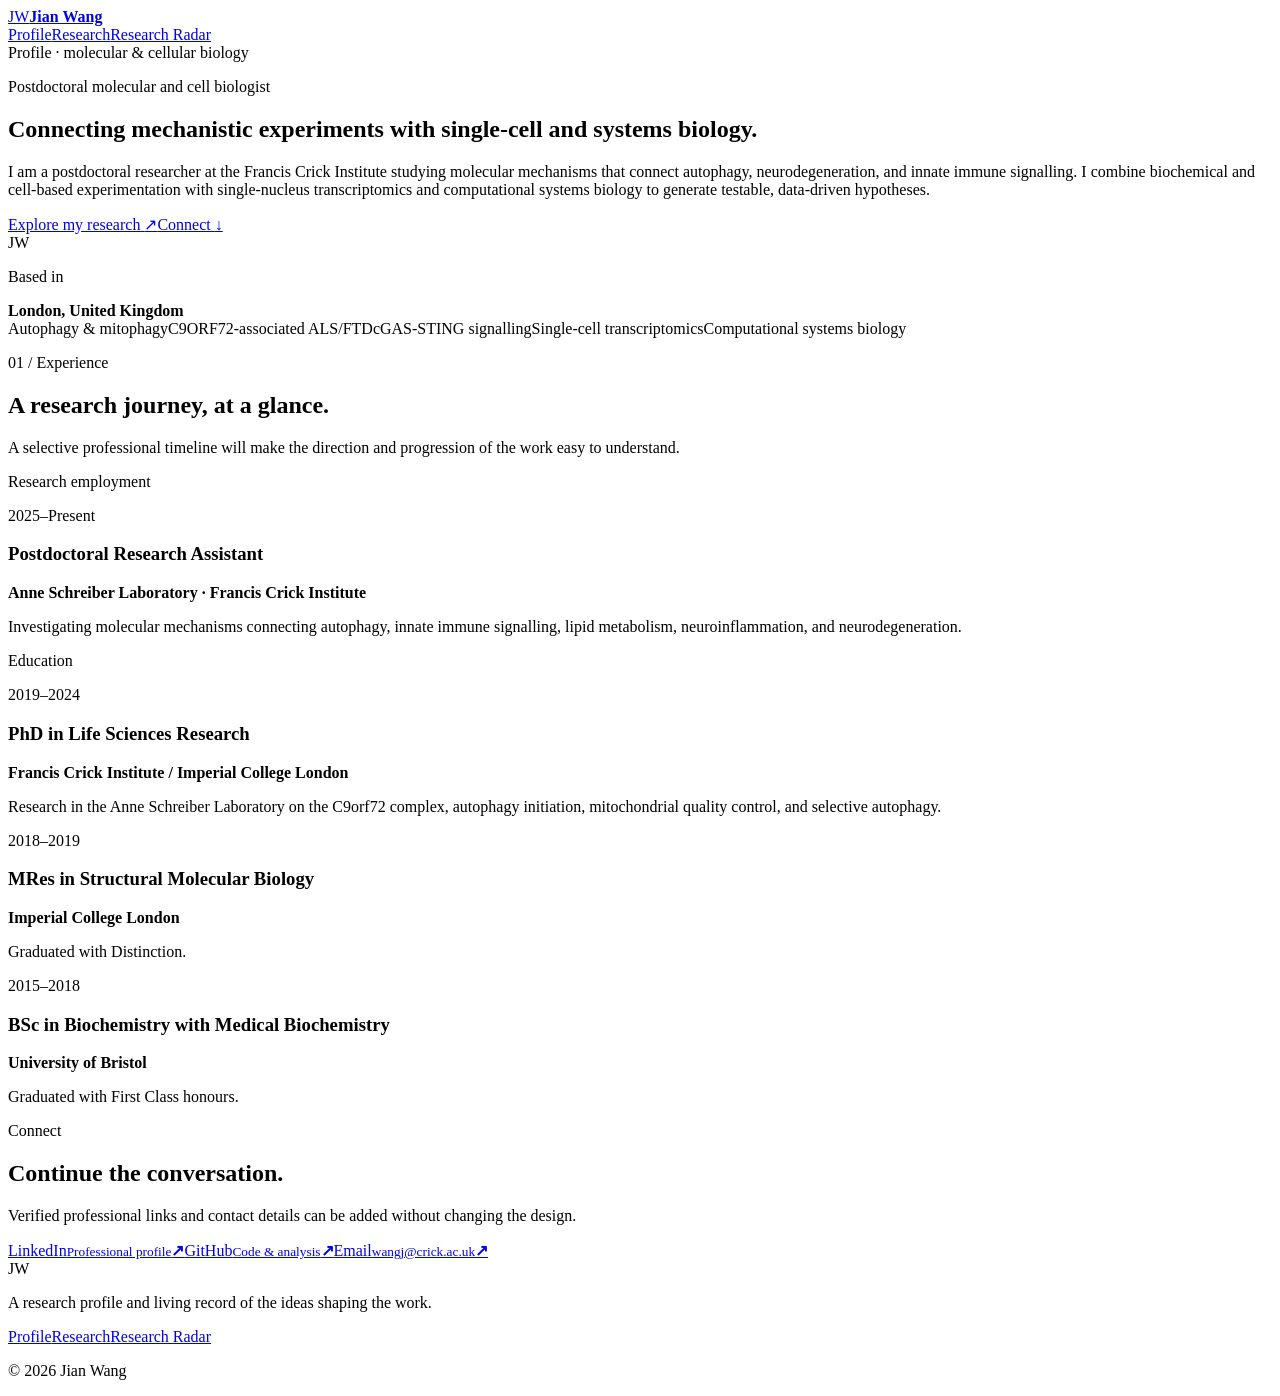
==== index.html @ 3eb71239 "Publish unlisted research website preview" ====
<!DOCTYPE html><html lang="en"><head><meta charSet="utf-8"/><meta name="viewport" content="width=device-width, initial-scale=1"/><link rel="stylesheet" href="/rq-7f3c9a8d4e21b6c5/styles.css"/><title>Jian Wang, PhD — Molecular &amp; Cell Biologist</title><meta name="description" content="Postdoctoral researcher connecting mechanistic molecular and cell biology with single-cell transcriptomics and computational systems biology."/><meta property="og:title" content="Jian Wang, PhD — Molecular &amp; Cell Biologist"/><meta property="og:description" content="Research profile, selected work, publications, and a curated Research Radar by Jian Wang."/><meta property="og:image" content="https://jianbro2020.github.io/rq-7f3c9a8d4e21b6c5/og.png"/><meta property="og:image:width" content="1731"/><meta property="og:image:height" content="909"/><meta property="og:image:alt" content="Jian Wang research profile and Research Radar"/><meta name="twitter:card" content="summary_large_image"/><meta name="twitter:title" content="Jian Wang, PhD — Molecular &amp; Cell Biologist"/><meta name="twitter:description" content="Research profile, selected work, publications, and a curated Research Radar by Jian Wang."/><meta name="twitter:image" content="https://jianbro2020.github.io/rq-7f3c9a8d4e21b6c5/og.png"/>
<meta name="robots" content="noindex, nofollow, noarchive"/><link rel="canonical" href="https://jianbro2020.github.io/rq-7f3c9a8d4e21b6c5/"/></head><body><main><header class="site-header"><a class="wordmark" href="/rq-7f3c9a8d4e21b6c5/" aria-label="Jian Wang — Profile"><span>JW</span><strong>Jian Wang</strong></a><nav aria-label="Primary navigation"><a class="active" href="/rq-7f3c9a8d4e21b6c5/">Profile</a><a class="" href="/rq-7f3c9a8d4e21b6c5/research/">Research</a><a class="" href="/rq-7f3c9a8d4e21b6c5/radar/">Research Radar</a></nav></header><section class="profile-hero"><div class="hero-kicker"><span></span> Profile · molecular &amp; cellular biology</div><div class="hero-grid"><div class="hero-copy"><p class="eyebrow">Postdoctoral molecular and cell biologist</p><h1>Connecting mechanistic experiments with single-cell and systems biology.</h1><p class="hero-intro">I am a postdoctoral researcher at the Francis Crick Institute studying molecular mechanisms that connect autophagy, neurodegeneration, and innate immune signalling. I combine biochemical and cell-based experimentation with single-nucleus transcriptomics and computational systems biology to generate testable, data-driven hypotheses.</p><div class="hero-actions"><a class="button primary" href="/rq-7f3c9a8d4e21b6c5/research/">Explore my research <span>↗</span></a><a class="button secondary" href="#connect">Connect <span>↓</span></a></div></div><aside class="profile-card" aria-label="Profile summary"><div class="portrait-placeholder" aria-label="Portrait placeholder"><span>JW</span></div><div class="profile-meta"><p>Based in</p><strong>London, United Kingdom</strong></div><div class="focus-list" aria-label="Research focus placeholders"><span>Autophagy &amp; mitophagy</span><span>C9ORF72-associated ALS/FTD</span><span>cGAS-STING signalling</span><span>Single-cell transcriptomics</span><span>Computational systems biology</span></div></aside></div></section><section class="content-section two-column-section"><div class="section-title"><p class="section-index">01<!-- --> / <!-- -->Experience</p><h2>A research journey, at a glance.</h2><p class="section-intro">A selective professional timeline will make the direction and progression of the work easy to understand.</p></div><div class="timeline"><p class="timeline-label">Research employment</p><article class="timeline-item"><span class="timeline-year">2025–Present</span><div><h3>Postdoctoral Research Assistant</h3><strong>Anne Schreiber Laboratory · Francis Crick Institute</strong><p>Investigating molecular mechanisms connecting autophagy, innate immune signalling, lipid metabolism, neuroinflammation, and neurodegeneration.</p></div></article><p class="timeline-label second">Education</p><article class="timeline-item"><span class="timeline-year">2019–2024</span><div><h3>PhD in Life Sciences Research</h3><strong>Francis Crick Institute / Imperial College London</strong><p>Research in the Anne Schreiber Laboratory on the C9orf72 complex, autophagy initiation, mitochondrial quality control, and selective autophagy.</p></div></article><article class="timeline-item"><span class="timeline-year">2018–2019</span><div><h3>MRes in Structural Molecular Biology</h3><strong>Imperial College London</strong><p>Graduated with Distinction.</p></div></article><article class="timeline-item"><span class="timeline-year">2015–2018</span><div><h3>BSc in Biochemistry with Medical Biochemistry</h3><strong>University of Bristol</strong><p>Graduated with First Class honours.</p></div></article></div></section><section class="connect-section" id="connect"><div><p class="eyebrow">Connect</p><h2>Continue the conversation.</h2><p>Verified professional links and contact details can be added without changing the design.</p></div><div class="connect-links"><a class="connect-link" href="https://www.linkedin.com/in/jian-wang-15411a199" target="_blank" rel="noreferrer"><span>LinkedIn</span><small>Professional profile</small><b>↗</b></a><a class="connect-link" href="https://github.com/JianBro2020" target="_blank" rel="noreferrer"><span>GitHub</span><small>Code &amp; analysis</small><b>↗</b></a><a class="connect-link" href="mailto:wangj@crick.ac.uk"><span>Email</span><small>wangj@crick.ac.uk</small><b>↗</b></a></div></section><footer class="site-footer"><div><span class="footer-mark">JW</span><p>A research profile and living record of the ideas shaping the work.</p></div><div class="footer-nav"><a href="/rq-7f3c9a8d4e21b6c5/">Profile</a><a href="/rq-7f3c9a8d4e21b6c5/research/">Research</a><a href="/rq-7f3c9a8d4e21b6c5/radar/">Research Radar</a></div><p class="copyright">© <!-- -->2026<!-- --> Jian Wang</p></footer></main></body></html>
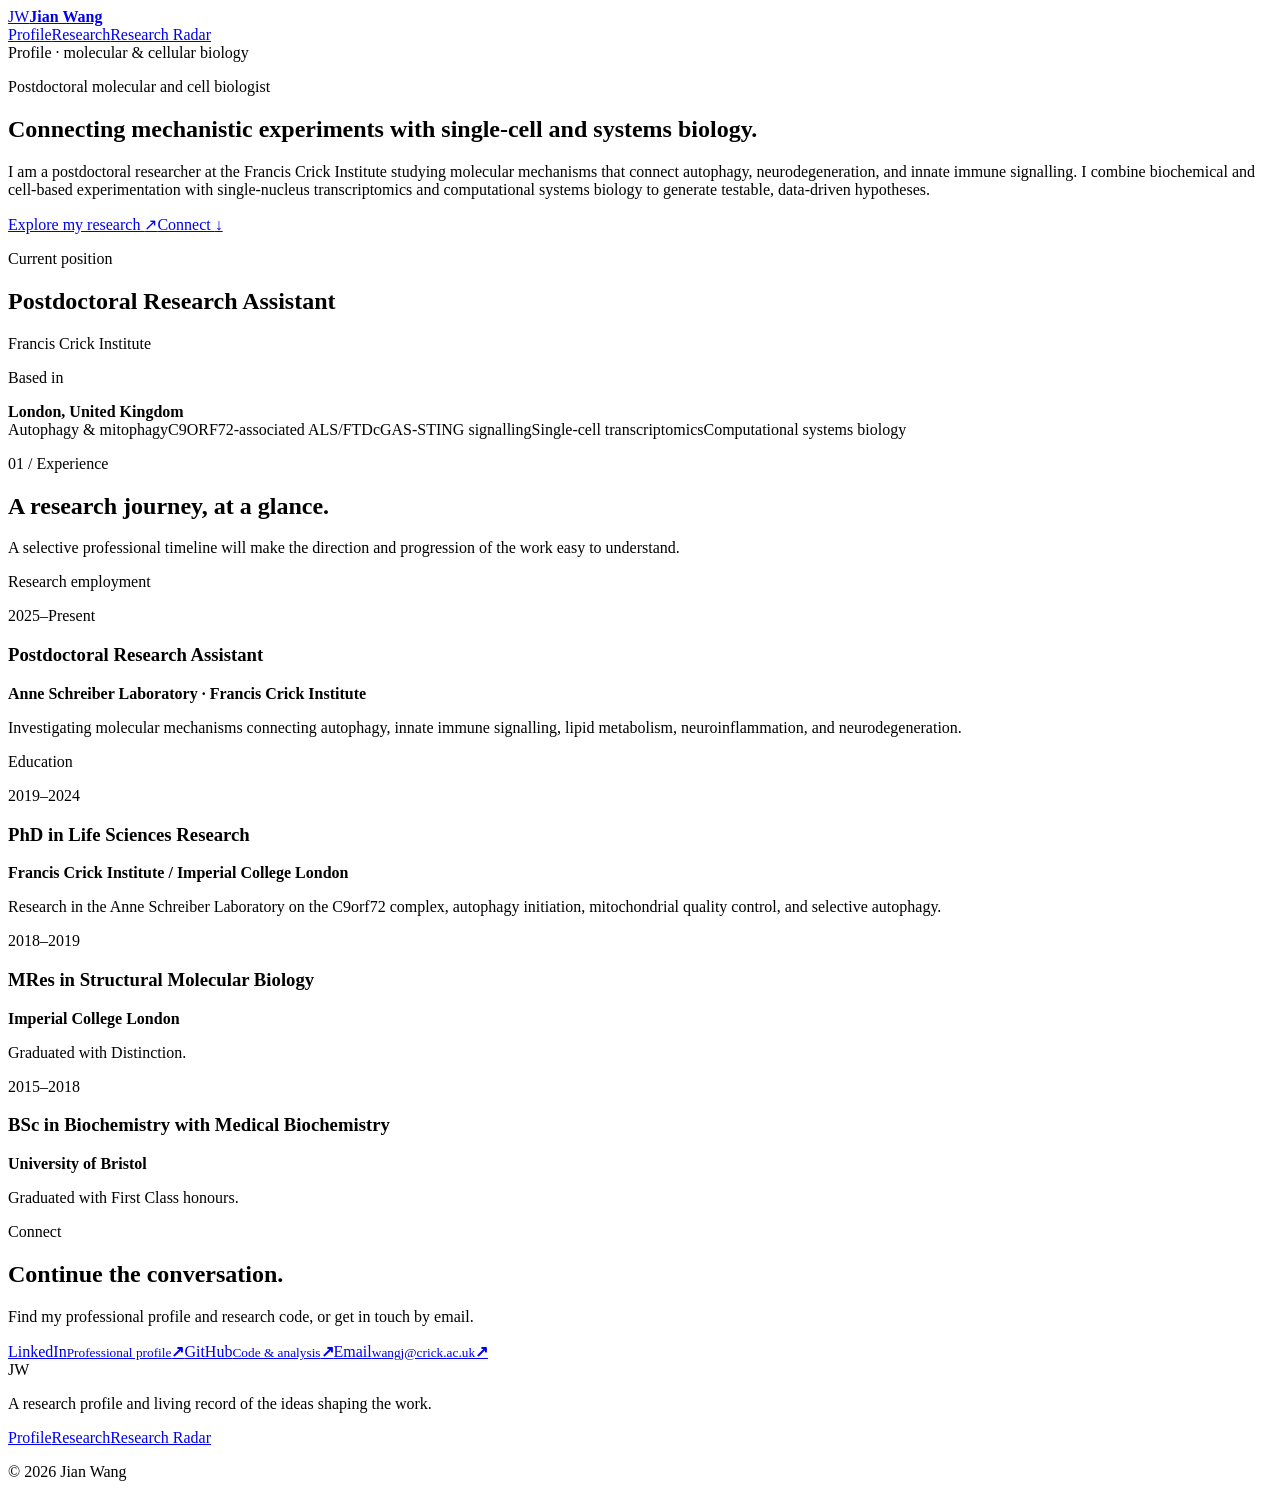
==== commit 40c1403f: "Publish editorial redesign" ====
--- a/index.html
+++ b/index.html
@@ -1,2 +1,2 @@
 <!DOCTYPE html><html lang="en"><head><meta charSet="utf-8"/><meta name="viewport" content="width=device-width, initial-scale=1"/><link rel="stylesheet" href="/rq-7f3c9a8d4e21b6c5/styles.css"/><title>Jian Wang, PhD — Molecular &amp; Cell Biologist</title><meta name="description" content="Postdoctoral researcher connecting mechanistic molecular and cell biology with single-cell transcriptomics and computational systems biology."/><meta property="og:title" content="Jian Wang, PhD — Molecular &amp; Cell Biologist"/><meta property="og:description" content="Research profile, selected work, publications, and a curated Research Radar by Jian Wang."/><meta property="og:image" content="https://jianbro2020.github.io/rq-7f3c9a8d4e21b6c5/og.png"/><meta property="og:image:width" content="1731"/><meta property="og:image:height" content="909"/><meta property="og:image:alt" content="Jian Wang research profile and Research Radar"/><meta name="twitter:card" content="summary_large_image"/><meta name="twitter:title" content="Jian Wang, PhD — Molecular &amp; Cell Biologist"/><meta name="twitter:description" content="Research profile, selected work, publications, and a curated Research Radar by Jian Wang."/><meta name="twitter:image" content="https://jianbro2020.github.io/rq-7f3c9a8d4e21b6c5/og.png"/>
-<meta name="robots" content="noindex, nofollow, noarchive"/><link rel="canonical" href="https://jianbro2020.github.io/rq-7f3c9a8d4e21b6c5/"/></head><body><main><header class="site-header"><a class="wordmark" href="/rq-7f3c9a8d4e21b6c5/" aria-label="Jian Wang — Profile"><span>JW</span><strong>Jian Wang</strong></a><nav aria-label="Primary navigation"><a class="active" href="/rq-7f3c9a8d4e21b6c5/">Profile</a><a class="" href="/rq-7f3c9a8d4e21b6c5/research/">Research</a><a class="" href="/rq-7f3c9a8d4e21b6c5/radar/">Research Radar</a></nav></header><section class="profile-hero"><div class="hero-kicker"><span></span> Profile · molecular &amp; cellular biology</div><div class="hero-grid"><div class="hero-copy"><p class="eyebrow">Postdoctoral molecular and cell biologist</p><h1>Connecting mechanistic experiments with single-cell and systems biology.</h1><p class="hero-intro">I am a postdoctoral researcher at the Francis Crick Institute studying molecular mechanisms that connect autophagy, neurodegeneration, and innate immune signalling. I combine biochemical and cell-based experimentation with single-nucleus transcriptomics and computational systems biology to generate testable, data-driven hypotheses.</p><div class="hero-actions"><a class="button primary" href="/rq-7f3c9a8d4e21b6c5/research/">Explore my research <span>↗</span></a><a class="button secondary" href="#connect">Connect <span>↓</span></a></div></div><aside class="profile-card" aria-label="Profile summary"><div class="portrait-placeholder" aria-label="Portrait placeholder"><span>JW</span></div><div class="profile-meta"><p>Based in</p><strong>London, United Kingdom</strong></div><div class="focus-list" aria-label="Research focus placeholders"><span>Autophagy &amp; mitophagy</span><span>C9ORF72-associated ALS/FTD</span><span>cGAS-STING signalling</span><span>Single-cell transcriptomics</span><span>Computational systems biology</span></div></aside></div></section><section class="content-section two-column-section"><div class="section-title"><p class="section-index">01<!-- --> / <!-- -->Experience</p><h2>A research journey, at a glance.</h2><p class="section-intro">A selective professional timeline will make the direction and progression of the work easy to understand.</p></div><div class="timeline"><p class="timeline-label">Research employment</p><article class="timeline-item"><span class="timeline-year">2025–Present</span><div><h3>Postdoctoral Research Assistant</h3><strong>Anne Schreiber Laboratory · Francis Crick Institute</strong><p>Investigating molecular mechanisms connecting autophagy, innate immune signalling, lipid metabolism, neuroinflammation, and neurodegeneration.</p></div></article><p class="timeline-label second">Education</p><article class="timeline-item"><span class="timeline-year">2019–2024</span><div><h3>PhD in Life Sciences Research</h3><strong>Francis Crick Institute / Imperial College London</strong><p>Research in the Anne Schreiber Laboratory on the C9orf72 complex, autophagy initiation, mitochondrial quality control, and selective autophagy.</p></div></article><article class="timeline-item"><span class="timeline-year">2018–2019</span><div><h3>MRes in Structural Molecular Biology</h3><strong>Imperial College London</strong><p>Graduated with Distinction.</p></div></article><article class="timeline-item"><span class="timeline-year">2015–2018</span><div><h3>BSc in Biochemistry with Medical Biochemistry</h3><strong>University of Bristol</strong><p>Graduated with First Class honours.</p></div></article></div></section><section class="connect-section" id="connect"><div><p class="eyebrow">Connect</p><h2>Continue the conversation.</h2><p>Verified professional links and contact details can be added without changing the design.</p></div><div class="connect-links"><a class="connect-link" href="https://www.linkedin.com/in/jian-wang-15411a199" target="_blank" rel="noreferrer"><span>LinkedIn</span><small>Professional profile</small><b>↗</b></a><a class="connect-link" href="https://github.com/JianBro2020" target="_blank" rel="noreferrer"><span>GitHub</span><small>Code &amp; analysis</small><b>↗</b></a><a class="connect-link" href="mailto:wangj@crick.ac.uk"><span>Email</span><small>wangj@crick.ac.uk</small><b>↗</b></a></div></section><footer class="site-footer"><div><span class="footer-mark">JW</span><p>A research profile and living record of the ideas shaping the work.</p></div><div class="footer-nav"><a href="/rq-7f3c9a8d4e21b6c5/">Profile</a><a href="/rq-7f3c9a8d4e21b6c5/research/">Research</a><a href="/rq-7f3c9a8d4e21b6c5/radar/">Research Radar</a></div><p class="copyright">© <!-- -->2026<!-- --> Jian Wang</p></footer></main></body></html>+<meta name="robots" content="noindex, nofollow, noarchive"/><link rel="canonical" href="https://jianbro2020.github.io/rq-7f3c9a8d4e21b6c5/"/></head><body><main><header class="site-header"><a class="wordmark" href="/rq-7f3c9a8d4e21b6c5/" aria-label="Jian Wang — Profile"><span>JW</span><strong>Jian Wang</strong></a><nav aria-label="Primary navigation"><a class="active" href="/rq-7f3c9a8d4e21b6c5/">Profile</a><a class="" href="/rq-7f3c9a8d4e21b6c5/research/">Research</a><a class="" href="/rq-7f3c9a8d4e21b6c5/radar/">Research Radar</a></nav></header><section class="profile-hero"><div class="hero-kicker"><span></span> Profile · molecular &amp; cellular biology</div><div class="hero-grid"><div class="hero-copy"><p class="eyebrow">Postdoctoral molecular and cell biologist</p><h1>Connecting mechanistic experiments with single-cell and systems biology.</h1><p class="hero-intro">I am a postdoctoral researcher at the Francis Crick Institute studying molecular mechanisms that connect autophagy, neurodegeneration, and innate immune signalling. I combine biochemical and cell-based experimentation with single-nucleus transcriptomics and computational systems biology to generate testable, data-driven hypotheses.</p><div class="hero-actions"><a class="button primary" href="/rq-7f3c9a8d4e21b6c5/research/">Explore my research <span>↗</span></a><a class="button secondary" href="#connect">Connect <span>↓</span></a></div></div><aside class="profile-card" aria-label="Profile summary"><p class="profile-card-label">Current position</p><h2>Postdoctoral Research Assistant</h2><p class="profile-institution">Francis Crick Institute</p><div class="profile-meta"><p>Based in</p><strong>London, United Kingdom</strong></div><div class="focus-list" aria-label="Research focus placeholders"><span>Autophagy &amp; mitophagy</span><span>C9ORF72-associated ALS/FTD</span><span>cGAS-STING signalling</span><span>Single-cell transcriptomics</span><span>Computational systems biology</span></div></aside></div></section><section class="content-section two-column-section"><div class="section-title"><p class="section-index">01<!-- --> / <!-- -->Experience</p><h2>A research journey, at a glance.</h2><p class="section-intro">A selective professional timeline will make the direction and progression of the work easy to understand.</p></div><div class="timeline"><p class="timeline-label">Research employment</p><article class="timeline-item"><span class="timeline-year">2025–Present</span><div><h3>Postdoctoral Research Assistant</h3><strong>Anne Schreiber Laboratory · Francis Crick Institute</strong><p>Investigating molecular mechanisms connecting autophagy, innate immune signalling, lipid metabolism, neuroinflammation, and neurodegeneration.</p></div></article><p class="timeline-label second">Education</p><article class="timeline-item"><span class="timeline-year">2019–2024</span><div><h3>PhD in Life Sciences Research</h3><strong>Francis Crick Institute / Imperial College London</strong><p>Research in the Anne Schreiber Laboratory on the C9orf72 complex, autophagy initiation, mitochondrial quality control, and selective autophagy.</p></div></article><article class="timeline-item"><span class="timeline-year">2018–2019</span><div><h3>MRes in Structural Molecular Biology</h3><strong>Imperial College London</strong><p>Graduated with Distinction.</p></div></article><article class="timeline-item"><span class="timeline-year">2015–2018</span><div><h3>BSc in Biochemistry with Medical Biochemistry</h3><strong>University of Bristol</strong><p>Graduated with First Class honours.</p></div></article></div></section><section class="connect-section" id="connect"><div><p class="eyebrow">Connect</p><h2>Continue the conversation.</h2><p>Find my professional profile and research code, or get in touch by email.</p></div><div class="connect-links"><a class="connect-link" href="https://www.linkedin.com/in/jian-wang-15411a199" target="_blank" rel="noreferrer"><span>LinkedIn</span><small>Professional profile</small><b>↗</b></a><a class="connect-link" href="https://github.com/JianBro2020" target="_blank" rel="noreferrer"><span>GitHub</span><small>Code &amp; analysis</small><b>↗</b></a><a class="connect-link" href="mailto:wangj@crick.ac.uk"><span>Email</span><small>wangj@crick.ac.uk</small><b>↗</b></a></div></section><footer class="site-footer"><div><span class="footer-mark">JW</span><p>A research profile and living record of the ideas shaping the work.</p></div><div class="footer-nav"><a href="/rq-7f3c9a8d4e21b6c5/">Profile</a><a href="/rq-7f3c9a8d4e21b6c5/research/">Research</a><a href="/rq-7f3c9a8d4e21b6c5/radar/">Research Radar</a></div><p class="copyright">© <!-- -->2026<!-- --> Jian Wang</p></footer></main></body></html>
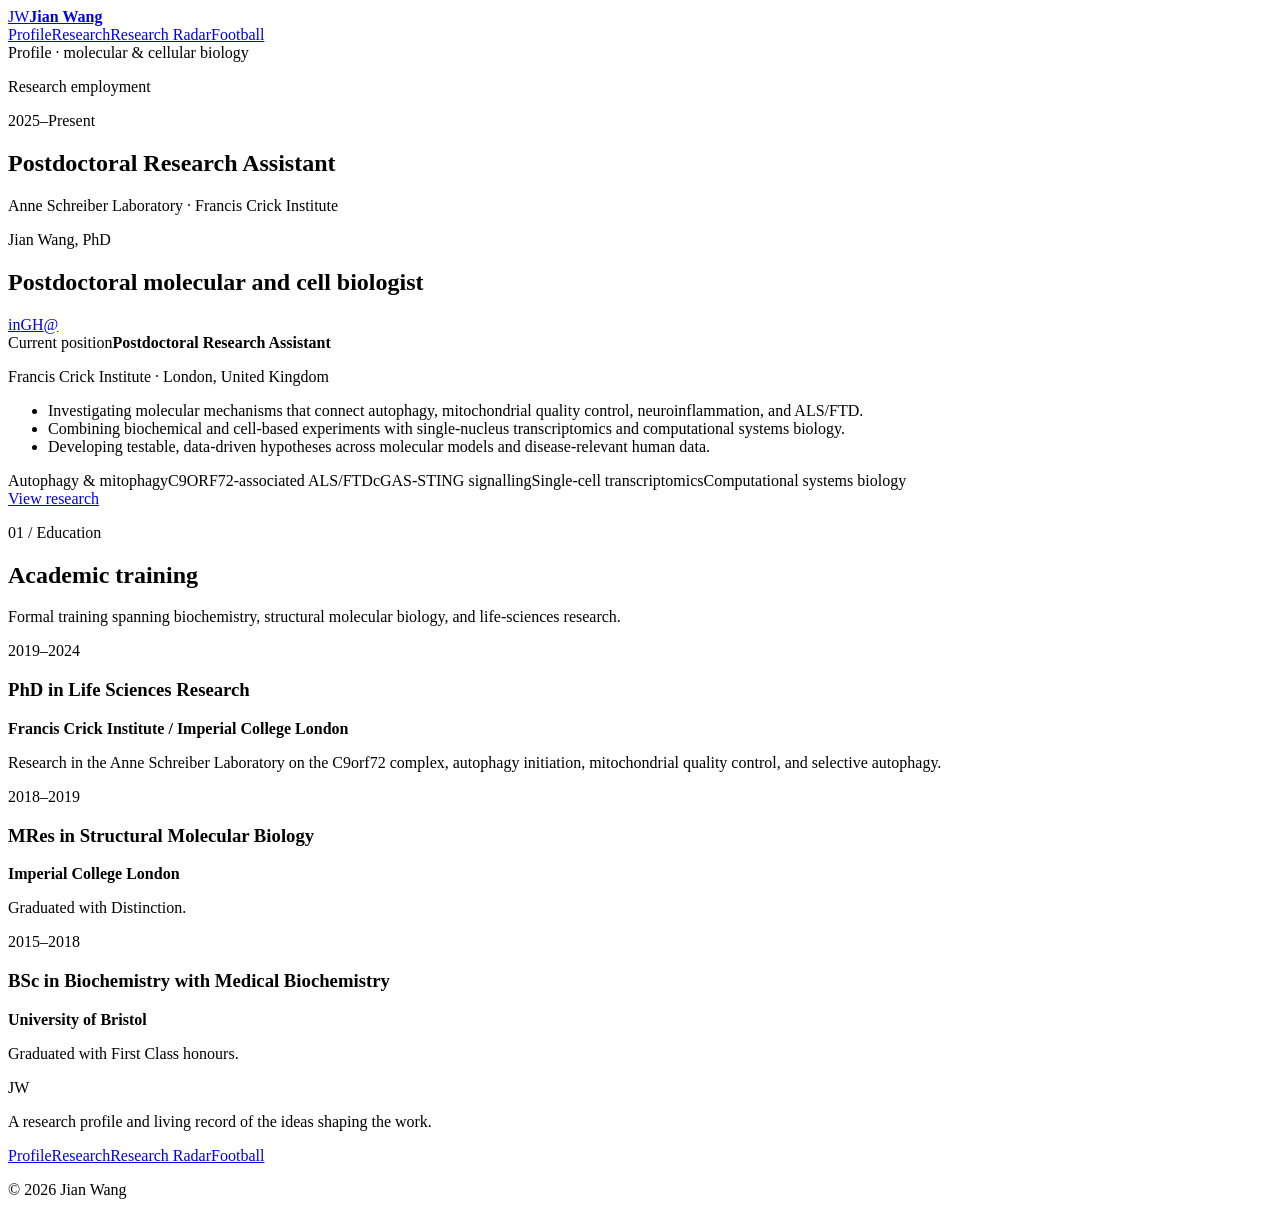
==== commit c013a2a4: "Publish updated personal website layout" ====
--- a/index.html
+++ b/index.html
@@ -1,2 +1,2 @@
 <!DOCTYPE html><html lang="en"><head><meta charSet="utf-8"/><meta name="viewport" content="width=device-width, initial-scale=1"/><link rel="stylesheet" href="/rq-7f3c9a8d4e21b6c5/styles.css"/><title>Jian Wang, PhD — Molecular &amp; Cell Biologist</title><meta name="description" content="Postdoctoral researcher connecting mechanistic molecular and cell biology with single-cell transcriptomics and computational systems biology."/><meta property="og:title" content="Jian Wang, PhD — Molecular &amp; Cell Biologist"/><meta property="og:description" content="Research profile, selected work, publications, and a curated Research Radar by Jian Wang."/><meta property="og:image" content="https://jianbro2020.github.io/rq-7f3c9a8d4e21b6c5/og.png"/><meta property="og:image:width" content="1731"/><meta property="og:image:height" content="909"/><meta property="og:image:alt" content="Jian Wang research profile and Research Radar"/><meta name="twitter:card" content="summary_large_image"/><meta name="twitter:title" content="Jian Wang, PhD — Molecular &amp; Cell Biologist"/><meta name="twitter:description" content="Research profile, selected work, publications, and a curated Research Radar by Jian Wang."/><meta name="twitter:image" content="https://jianbro2020.github.io/rq-7f3c9a8d4e21b6c5/og.png"/>
-<meta name="robots" content="noindex, nofollow, noarchive"/><link rel="canonical" href="https://jianbro2020.github.io/rq-7f3c9a8d4e21b6c5/"/></head><body><main><header class="site-header"><a class="wordmark" href="/rq-7f3c9a8d4e21b6c5/" aria-label="Jian Wang — Profile"><span>JW</span><strong>Jian Wang</strong></a><nav aria-label="Primary navigation"><a class="active" href="/rq-7f3c9a8d4e21b6c5/">Profile</a><a class="" href="/rq-7f3c9a8d4e21b6c5/research/">Research</a><a class="" href="/rq-7f3c9a8d4e21b6c5/radar/">Research Radar</a></nav></header><section class="profile-hero"><div class="hero-kicker"><span></span> Profile · molecular &amp; cellular biology</div><div class="hero-grid"><div class="hero-copy"><p class="eyebrow">Postdoctoral molecular and cell biologist</p><h1>Connecting mechanistic experiments with single-cell and systems biology.</h1><p class="hero-intro">I am a postdoctoral researcher at the Francis Crick Institute studying molecular mechanisms that connect autophagy, neurodegeneration, and innate immune signalling. I combine biochemical and cell-based experimentation with single-nucleus transcriptomics and computational systems biology to generate testable, data-driven hypotheses.</p><div class="hero-actions"><a class="button primary" href="/rq-7f3c9a8d4e21b6c5/research/">Explore my research <span>↗</span></a><a class="button secondary" href="#connect">Connect <span>↓</span></a></div></div><aside class="profile-card" aria-label="Profile summary"><p class="profile-card-label">Current position</p><h2>Postdoctoral Research Assistant</h2><p class="profile-institution">Francis Crick Institute</p><div class="profile-meta"><p>Based in</p><strong>London, United Kingdom</strong></div><div class="focus-list" aria-label="Research focus placeholders"><span>Autophagy &amp; mitophagy</span><span>C9ORF72-associated ALS/FTD</span><span>cGAS-STING signalling</span><span>Single-cell transcriptomics</span><span>Computational systems biology</span></div></aside></div></section><section class="content-section two-column-section"><div class="section-title"><p class="section-index">01<!-- --> / <!-- -->Experience</p><h2>A research journey, at a glance.</h2><p class="section-intro">A selective professional timeline will make the direction and progression of the work easy to understand.</p></div><div class="timeline"><p class="timeline-label">Research employment</p><article class="timeline-item"><span class="timeline-year">2025–Present</span><div><h3>Postdoctoral Research Assistant</h3><strong>Anne Schreiber Laboratory · Francis Crick Institute</strong><p>Investigating molecular mechanisms connecting autophagy, innate immune signalling, lipid metabolism, neuroinflammation, and neurodegeneration.</p></div></article><p class="timeline-label second">Education</p><article class="timeline-item"><span class="timeline-year">2019–2024</span><div><h3>PhD in Life Sciences Research</h3><strong>Francis Crick Institute / Imperial College London</strong><p>Research in the Anne Schreiber Laboratory on the C9orf72 complex, autophagy initiation, mitochondrial quality control, and selective autophagy.</p></div></article><article class="timeline-item"><span class="timeline-year">2018–2019</span><div><h3>MRes in Structural Molecular Biology</h3><strong>Imperial College London</strong><p>Graduated with Distinction.</p></div></article><article class="timeline-item"><span class="timeline-year">2015–2018</span><div><h3>BSc in Biochemistry with Medical Biochemistry</h3><strong>University of Bristol</strong><p>Graduated with First Class honours.</p></div></article></div></section><section class="connect-section" id="connect"><div><p class="eyebrow">Connect</p><h2>Continue the conversation.</h2><p>Find my professional profile and research code, or get in touch by email.</p></div><div class="connect-links"><a class="connect-link" href="https://www.linkedin.com/in/jian-wang-15411a199" target="_blank" rel="noreferrer"><span>LinkedIn</span><small>Professional profile</small><b>↗</b></a><a class="connect-link" href="https://github.com/JianBro2020" target="_blank" rel="noreferrer"><span>GitHub</span><small>Code &amp; analysis</small><b>↗</b></a><a class="connect-link" href="mailto:wangj@crick.ac.uk"><span>Email</span><small>wangj@crick.ac.uk</small><b>↗</b></a></div></section><footer class="site-footer"><div><span class="footer-mark">JW</span><p>A research profile and living record of the ideas shaping the work.</p></div><div class="footer-nav"><a href="/rq-7f3c9a8d4e21b6c5/">Profile</a><a href="/rq-7f3c9a8d4e21b6c5/research/">Research</a><a href="/rq-7f3c9a8d4e21b6c5/radar/">Research Radar</a></div><p class="copyright">© <!-- -->2026<!-- --> Jian Wang</p></footer></main></body></html>+<meta name="robots" content="noindex, nofollow, noarchive"/><link rel="canonical" href="https://jianbro2020.github.io/rq-7f3c9a8d4e21b6c5/"/></head><body><main><header class="site-header"><a class="wordmark" href="/rq-7f3c9a8d4e21b6c5/" aria-label="Jian Wang — Profile"><span>JW</span><strong>Jian Wang</strong></a><nav aria-label="Primary navigation"><a class="active" href="/rq-7f3c9a8d4e21b6c5/">Profile</a><a class="" href="/rq-7f3c9a8d4e21b6c5/research/">Research</a><a class="" href="/rq-7f3c9a8d4e21b6c5/radar/">Research Radar</a><a class="" href="/rq-7f3c9a8d4e21b6c5/football/">Football</a></nav></header><section class="profile-hero"><div class="hero-kicker"><span></span> Profile · molecular &amp; cellular biology</div><div class="profile-layout"><aside class="profile-left-column" aria-label="Profile photograph and research employment"><div class="profile-photo-placeholder" role="img" aria-label="Space reserved for Jian Wang&#x27;s profile photograph"></div><section class="employment-compact" aria-labelledby="employment-heading"><p class="profile-card-label" id="employment-heading">Research employment</p><div class="employment-list"><article><span>2025–Present</span><div><h2>Postdoctoral Research Assistant</h2><p>Anne Schreiber Laboratory · Francis Crick Institute</p></div></article></div></section></aside><div class="profile-right-column"><p class="profile-name">Jian Wang<!-- -->, PhD</p><h1>Postdoctoral molecular and cell biologist</h1><div class="contact-icon-row" aria-label="Professional contacts"><a href="https://www.linkedin.com/in/jian-wang-15411a199" aria-label="LinkedIn" title="LinkedIn: Professional profile" target="_blank" rel="noreferrer"><span aria-hidden="true">in</span></a><a href="https://github.com/JianBro2020" aria-label="GitHub" title="GitHub: Code &amp; analysis" target="_blank" rel="noreferrer"><span aria-hidden="true">GH</span></a><a href="mailto:wangj@crick.ac.uk" aria-label="Email" title="Email: wangj@crick.ac.uk"><span aria-hidden="true">@</span></a></div><div class="current-position"><span>Current position</span><strong>Postdoctoral Research Assistant</strong><p>Francis Crick Institute<!-- --> · <!-- -->London, United Kingdom</p></div><ul class="profile-intro-list"><li>Investigating molecular mechanisms that connect autophagy, mitochondrial quality control, neuroinflammation, and ALS/FTD.</li><li>Combining biochemical and cell-based experiments with single-nucleus transcriptomics and computational systems biology.</li><li>Developing testable, data-driven hypotheses across molecular models and disease-relevant human data.</li></ul><div class="focus-list" aria-label="Research focus"><span>Autophagy &amp; mitophagy</span><span>C9ORF72-associated ALS/FTD</span><span>cGAS-STING signalling</span><span>Single-cell transcriptomics</span><span>Computational systems biology</span></div><div class="hero-actions"><a class="button primary" href="/rq-7f3c9a8d4e21b6c5/research/">View research</a></div></div></div></section><section class="content-section two-column-section education-section"><div class="section-title"><p class="section-index">01<!-- --> / <!-- -->Education</p><h2>Academic training</h2><p class="section-intro">Formal training spanning biochemistry, structural molecular biology, and life-sciences research.</p></div><div class="timeline"><article class="timeline-item"><span class="timeline-year">2019–2024</span><div><h3>PhD in Life Sciences Research</h3><strong>Francis Crick Institute / Imperial College London</strong><p>Research in the Anne Schreiber Laboratory on the C9orf72 complex, autophagy initiation, mitochondrial quality control, and selective autophagy.</p></div></article><article class="timeline-item"><span class="timeline-year">2018–2019</span><div><h3>MRes in Structural Molecular Biology</h3><strong>Imperial College London</strong><p>Graduated with Distinction.</p></div></article><article class="timeline-item"><span class="timeline-year">2015–2018</span><div><h3>BSc in Biochemistry with Medical Biochemistry</h3><strong>University of Bristol</strong><p>Graduated with First Class honours.</p></div></article></div></section><footer class="site-footer"><div><span class="footer-mark">JW</span><p>A research profile and living record of the ideas shaping the work.</p></div><div class="footer-nav"><a href="/rq-7f3c9a8d4e21b6c5/">Profile</a><a href="/rq-7f3c9a8d4e21b6c5/research/">Research</a><a href="/rq-7f3c9a8d4e21b6c5/radar/">Research Radar</a><a href="/rq-7f3c9a8d4e21b6c5/football/">Football</a></div><p class="copyright">© <!-- -->2026<!-- --> Jian Wang</p></footer></main></body></html>
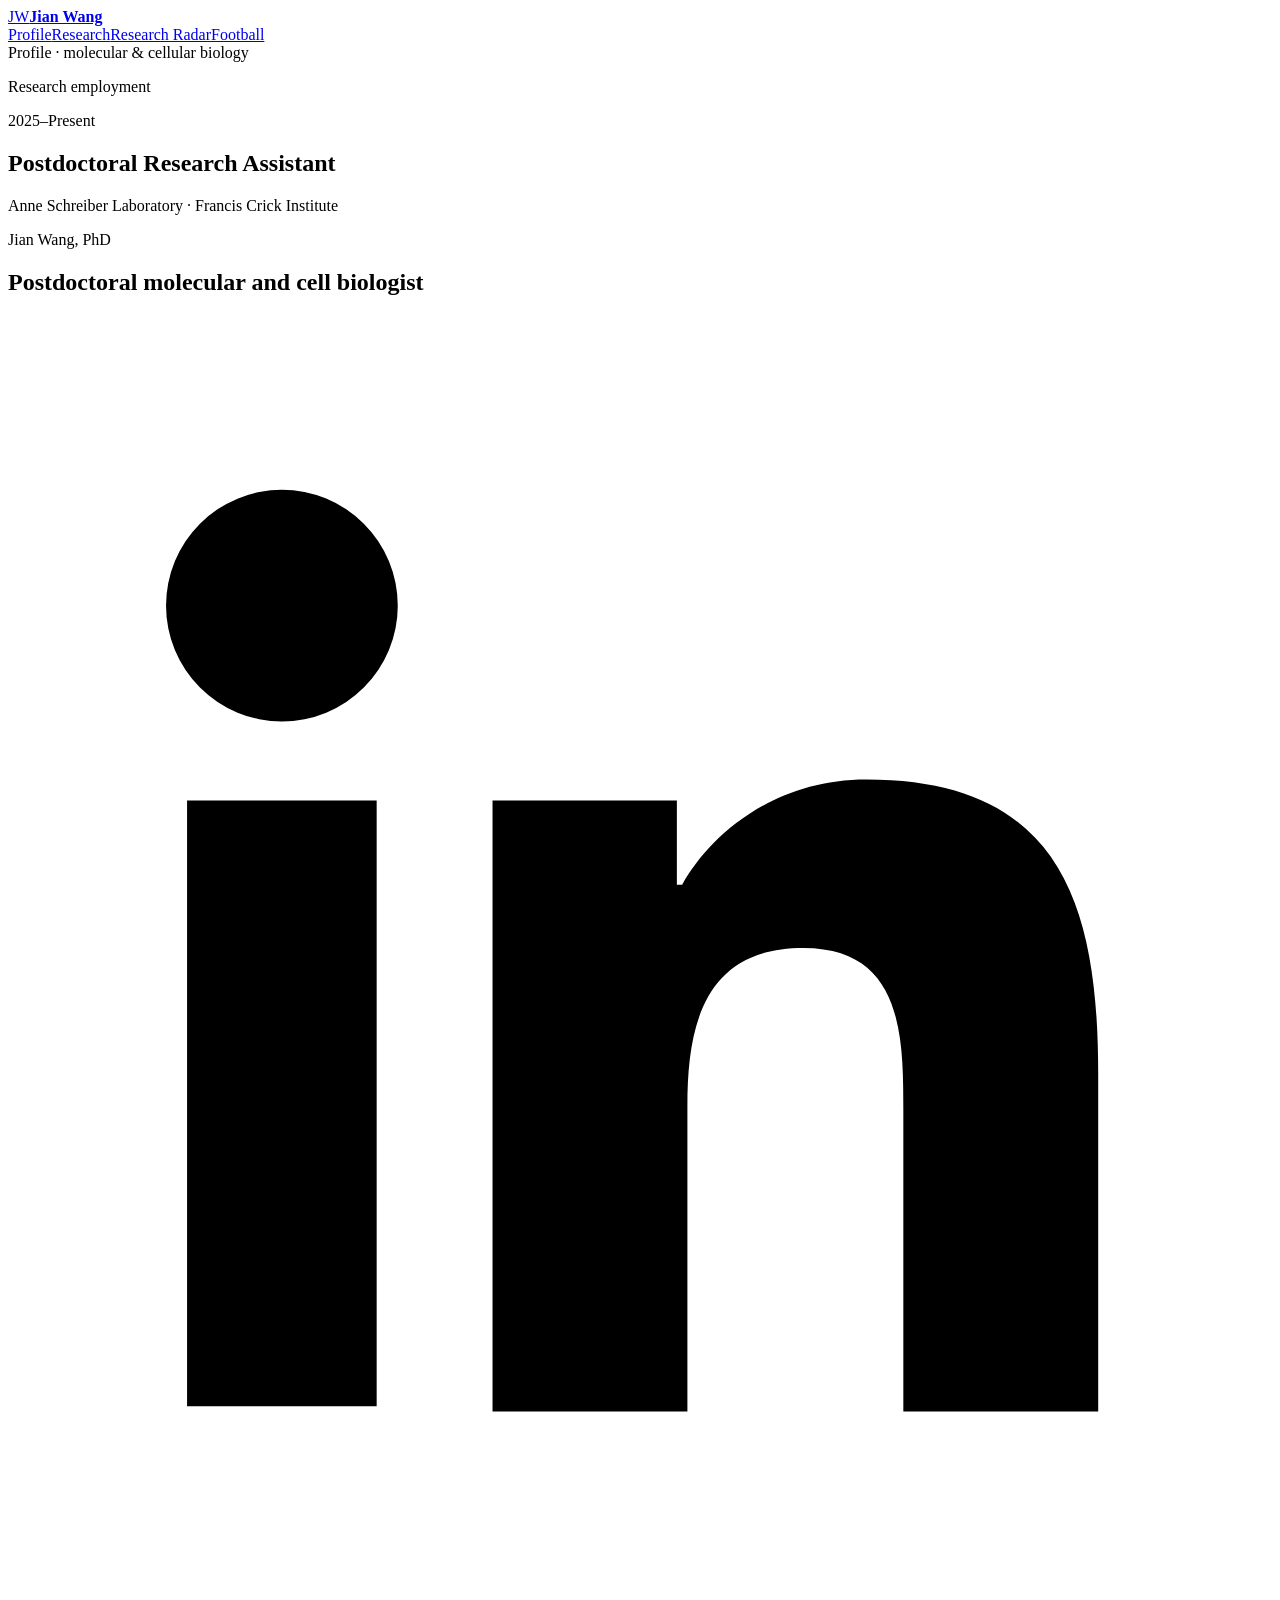
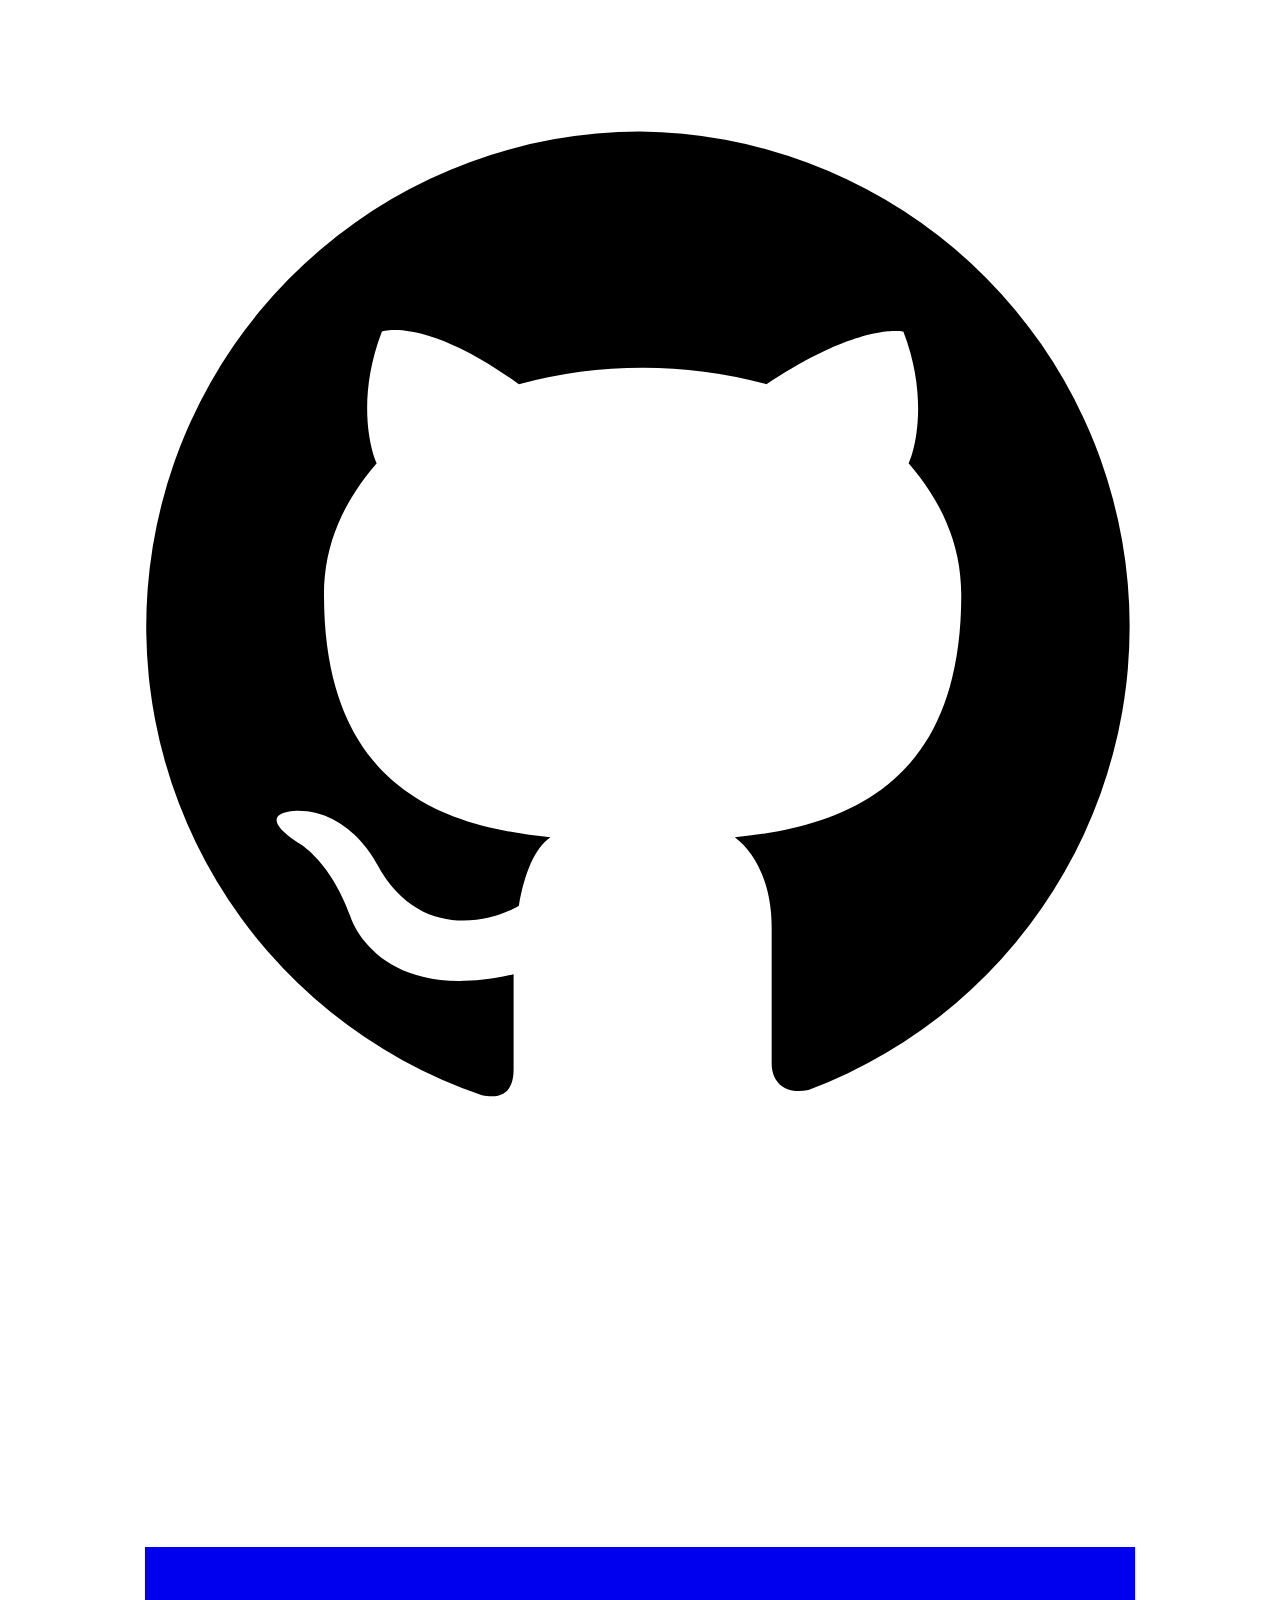
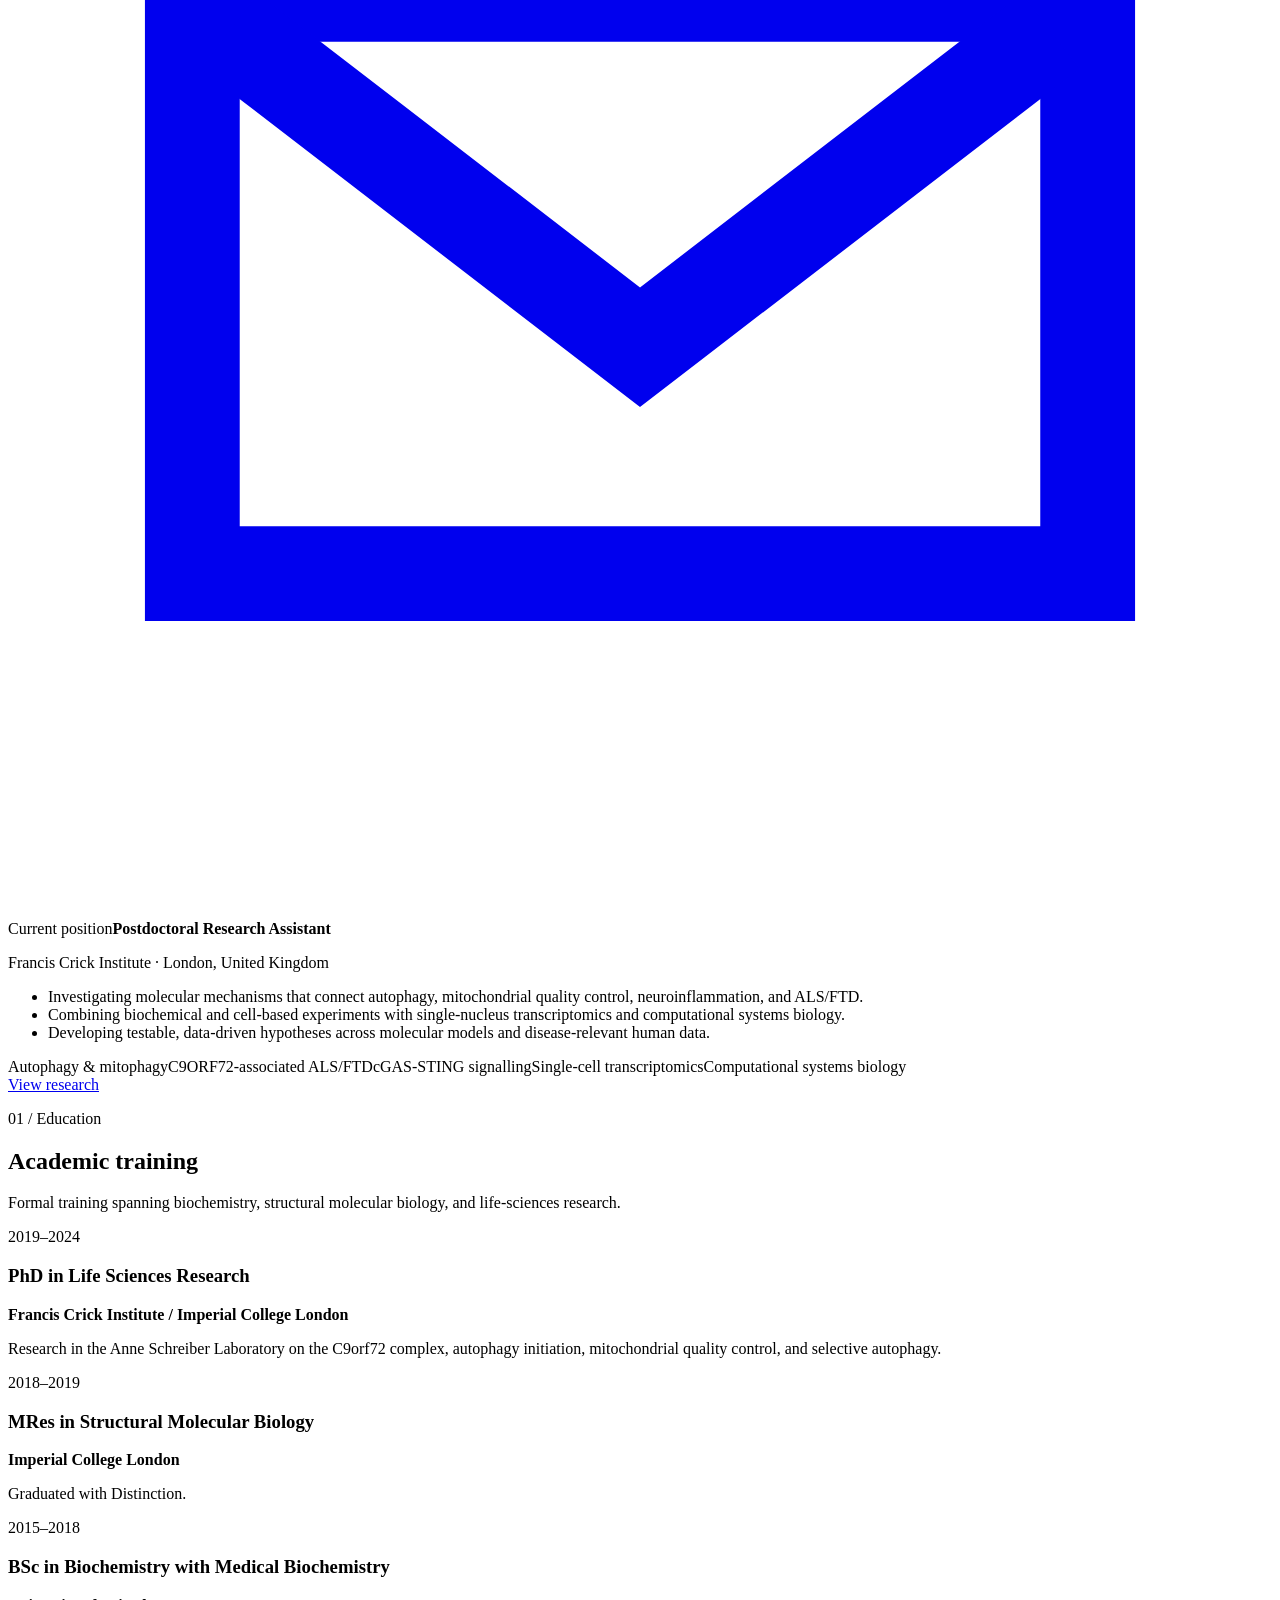
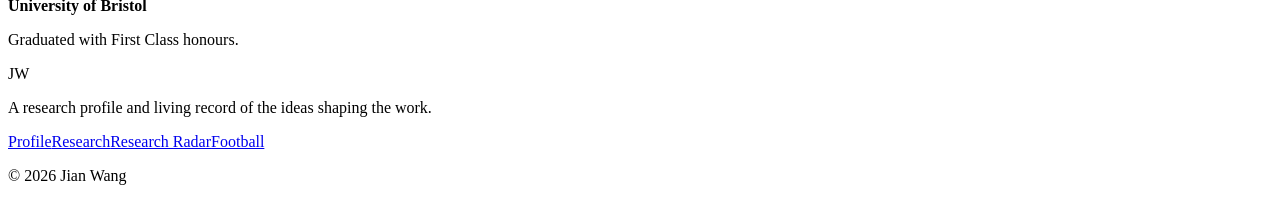
==== commit 6523572f: "Publish contact icon update" ====
--- a/index.html
+++ b/index.html
@@ -1,2 +1,2 @@
 <!DOCTYPE html><html lang="en"><head><meta charSet="utf-8"/><meta name="viewport" content="width=device-width, initial-scale=1"/><link rel="stylesheet" href="/rq-7f3c9a8d4e21b6c5/styles.css"/><title>Jian Wang, PhD — Molecular &amp; Cell Biologist</title><meta name="description" content="Postdoctoral researcher connecting mechanistic molecular and cell biology with single-cell transcriptomics and computational systems biology."/><meta property="og:title" content="Jian Wang, PhD — Molecular &amp; Cell Biologist"/><meta property="og:description" content="Research profile, selected work, publications, and a curated Research Radar by Jian Wang."/><meta property="og:image" content="https://jianbro2020.github.io/rq-7f3c9a8d4e21b6c5/og.png"/><meta property="og:image:width" content="1731"/><meta property="og:image:height" content="909"/><meta property="og:image:alt" content="Jian Wang research profile and Research Radar"/><meta name="twitter:card" content="summary_large_image"/><meta name="twitter:title" content="Jian Wang, PhD — Molecular &amp; Cell Biologist"/><meta name="twitter:description" content="Research profile, selected work, publications, and a curated Research Radar by Jian Wang."/><meta name="twitter:image" content="https://jianbro2020.github.io/rq-7f3c9a8d4e21b6c5/og.png"/>
-<meta name="robots" content="noindex, nofollow, noarchive"/><link rel="canonical" href="https://jianbro2020.github.io/rq-7f3c9a8d4e21b6c5/"/></head><body><main><header class="site-header"><a class="wordmark" href="/rq-7f3c9a8d4e21b6c5/" aria-label="Jian Wang — Profile"><span>JW</span><strong>Jian Wang</strong></a><nav aria-label="Primary navigation"><a class="active" href="/rq-7f3c9a8d4e21b6c5/">Profile</a><a class="" href="/rq-7f3c9a8d4e21b6c5/research/">Research</a><a class="" href="/rq-7f3c9a8d4e21b6c5/radar/">Research Radar</a><a class="" href="/rq-7f3c9a8d4e21b6c5/football/">Football</a></nav></header><section class="profile-hero"><div class="hero-kicker"><span></span> Profile · molecular &amp; cellular biology</div><div class="profile-layout"><aside class="profile-left-column" aria-label="Profile photograph and research employment"><div class="profile-photo-placeholder" role="img" aria-label="Space reserved for Jian Wang&#x27;s profile photograph"></div><section class="employment-compact" aria-labelledby="employment-heading"><p class="profile-card-label" id="employment-heading">Research employment</p><div class="employment-list"><article><span>2025–Present</span><div><h2>Postdoctoral Research Assistant</h2><p>Anne Schreiber Laboratory · Francis Crick Institute</p></div></article></div></section></aside><div class="profile-right-column"><p class="profile-name">Jian Wang<!-- -->, PhD</p><h1>Postdoctoral molecular and cell biologist</h1><div class="contact-icon-row" aria-label="Professional contacts"><a href="https://www.linkedin.com/in/jian-wang-15411a199" aria-label="LinkedIn" title="LinkedIn: Professional profile" target="_blank" rel="noreferrer"><span aria-hidden="true">in</span></a><a href="https://github.com/JianBro2020" aria-label="GitHub" title="GitHub: Code &amp; analysis" target="_blank" rel="noreferrer"><span aria-hidden="true">GH</span></a><a href="mailto:wangj@crick.ac.uk" aria-label="Email" title="Email: wangj@crick.ac.uk"><span aria-hidden="true">@</span></a></div><div class="current-position"><span>Current position</span><strong>Postdoctoral Research Assistant</strong><p>Francis Crick Institute<!-- --> · <!-- -->London, United Kingdom</p></div><ul class="profile-intro-list"><li>Investigating molecular mechanisms that connect autophagy, mitochondrial quality control, neuroinflammation, and ALS/FTD.</li><li>Combining biochemical and cell-based experiments with single-nucleus transcriptomics and computational systems biology.</li><li>Developing testable, data-driven hypotheses across molecular models and disease-relevant human data.</li></ul><div class="focus-list" aria-label="Research focus"><span>Autophagy &amp; mitophagy</span><span>C9ORF72-associated ALS/FTD</span><span>cGAS-STING signalling</span><span>Single-cell transcriptomics</span><span>Computational systems biology</span></div><div class="hero-actions"><a class="button primary" href="/rq-7f3c9a8d4e21b6c5/research/">View research</a></div></div></div></section><section class="content-section two-column-section education-section"><div class="section-title"><p class="section-index">01<!-- --> / <!-- -->Education</p><h2>Academic training</h2><p class="section-intro">Formal training spanning biochemistry, structural molecular biology, and life-sciences research.</p></div><div class="timeline"><article class="timeline-item"><span class="timeline-year">2019–2024</span><div><h3>PhD in Life Sciences Research</h3><strong>Francis Crick Institute / Imperial College London</strong><p>Research in the Anne Schreiber Laboratory on the C9orf72 complex, autophagy initiation, mitochondrial quality control, and selective autophagy.</p></div></article><article class="timeline-item"><span class="timeline-year">2018–2019</span><div><h3>MRes in Structural Molecular Biology</h3><strong>Imperial College London</strong><p>Graduated with Distinction.</p></div></article><article class="timeline-item"><span class="timeline-year">2015–2018</span><div><h3>BSc in Biochemistry with Medical Biochemistry</h3><strong>University of Bristol</strong><p>Graduated with First Class honours.</p></div></article></div></section><footer class="site-footer"><div><span class="footer-mark">JW</span><p>A research profile and living record of the ideas shaping the work.</p></div><div class="footer-nav"><a href="/rq-7f3c9a8d4e21b6c5/">Profile</a><a href="/rq-7f3c9a8d4e21b6c5/research/">Research</a><a href="/rq-7f3c9a8d4e21b6c5/radar/">Research Radar</a><a href="/rq-7f3c9a8d4e21b6c5/football/">Football</a></div><p class="copyright">© <!-- -->2026<!-- --> Jian Wang</p></footer></main></body></html>+<meta name="robots" content="noindex, nofollow, noarchive"/><link rel="canonical" href="https://jianbro2020.github.io/rq-7f3c9a8d4e21b6c5/"/></head><body><main><header class="site-header"><a class="wordmark" href="/rq-7f3c9a8d4e21b6c5/" aria-label="Jian Wang — Profile"><span>JW</span><strong>Jian Wang</strong></a><nav aria-label="Primary navigation"><a class="active" href="/rq-7f3c9a8d4e21b6c5/">Profile</a><a class="" href="/rq-7f3c9a8d4e21b6c5/research/">Research</a><a class="" href="/rq-7f3c9a8d4e21b6c5/radar/">Research Radar</a><a class="" href="/rq-7f3c9a8d4e21b6c5/football/">Football</a></nav></header><section class="profile-hero"><div class="hero-kicker"><span></span> Profile · molecular &amp; cellular biology</div><div class="profile-layout"><aside class="profile-left-column" aria-label="Profile photograph and research employment"><div class="profile-photo-placeholder" role="img" aria-label="Space reserved for Jian Wang&#x27;s profile photograph"></div><section class="employment-compact" aria-labelledby="employment-heading"><p class="profile-card-label" id="employment-heading">Research employment</p><div class="employment-list"><article><span>2025–Present</span><div><h2>Postdoctoral Research Assistant</h2><p>Anne Schreiber Laboratory · Francis Crick Institute</p></div></article></div></section></aside><div class="profile-right-column"><p class="profile-name">Jian Wang<!-- -->, PhD</p><h1>Postdoctoral molecular and cell biologist</h1><div class="contact-icon-row" aria-label="Professional contacts"><a href="https://www.linkedin.com/in/jian-wang-15411a199" aria-label="LinkedIn" title="LinkedIn: Professional profile" target="_blank" rel="noreferrer"><svg aria-hidden="true" viewBox="0 0 24 24"><path d="M5.2 7.7A2.2 2.2 0 1 0 5.2 3.3a2.2 2.2 0 0 0 0 4.4ZM3.4 20.7H7V9.2H3.4v11.5ZM9.2 9.2h3.5v1.6h.1c.5-.9 1.7-2 3.5-2 3.7 0 4.4 2.4 4.4 5.6v6.4H17v-5.7c0-1.4 0-3.1-1.9-3.1s-2.2 1.5-2.2 3v5.8H9.2V9.2Z"></path></svg></a><a href="https://github.com/JianBro2020" aria-label="GitHub" title="GitHub: Code &amp; analysis" target="_blank" rel="noreferrer"><svg aria-hidden="true" viewBox="0 0 24 24"><path d="M12 2.8a9.4 9.4 0 0 0-3 18.3c.5.1.6-.2.6-.5v-1.8c-2.6.6-3.1-1.1-3.1-1.1-.4-1.1-1-1.4-1-1.4-.9-.6 0-.6 0-.6 1 0 1.5 1 1.5 1 .8 1.5 2.2 1.1 2.7.8.1-.6.3-1.1.6-1.3-2.1-.2-4.3-1-4.3-4.6 0-1 .4-1.8 1-2.5-.1-.2-.4-1.2.1-2.5 0 0 .8-.3 2.6 1a9 9 0 0 1 4.7 0c1.8-1.2 2.6-1 2.6-1 .5 1.3.2 2.3.1 2.5.6.7 1 1.5 1 2.5 0 3.6-2.2 4.4-4.3 4.6.4.3.7.9.7 1.7v2.6c0 .3.2.6.7.5A9.4 9.4 0 0 0 12 2.8Z"></path></svg></a><a href="mailto:wangj@crick.ac.uk" aria-label="Email" title="Email: wangj@crick.ac.uk"><svg aria-hidden="true" viewBox="0 0 24 24"><path d="M3.5 6.5h17v11h-17z" fill="none" stroke="currentColor" stroke-width="1.8"></path><path d="m4.2 7.2 7.8 6 7.8-6" fill="none" stroke="currentColor" stroke-width="1.8"></path></svg></a></div><div class="current-position"><span>Current position</span><strong>Postdoctoral Research Assistant</strong><p>Francis Crick Institute<!-- --> · <!-- -->London, United Kingdom</p></div><ul class="profile-intro-list"><li>Investigating molecular mechanisms that connect autophagy, mitochondrial quality control, neuroinflammation, and ALS/FTD.</li><li>Combining biochemical and cell-based experiments with single-nucleus transcriptomics and computational systems biology.</li><li>Developing testable, data-driven hypotheses across molecular models and disease-relevant human data.</li></ul><div class="focus-list" aria-label="Research focus"><span>Autophagy &amp; mitophagy</span><span>C9ORF72-associated ALS/FTD</span><span>cGAS-STING signalling</span><span>Single-cell transcriptomics</span><span>Computational systems biology</span></div><div class="hero-actions"><a class="button primary" href="/rq-7f3c9a8d4e21b6c5/research/">View research</a></div></div></div></section><section class="content-section two-column-section education-section"><div class="section-title"><p class="section-index">01<!-- --> / <!-- -->Education</p><h2>Academic training</h2><p class="section-intro">Formal training spanning biochemistry, structural molecular biology, and life-sciences research.</p></div><div class="timeline"><article class="timeline-item"><span class="timeline-year">2019–2024</span><div><h3>PhD in Life Sciences Research</h3><strong>Francis Crick Institute / Imperial College London</strong><p>Research in the Anne Schreiber Laboratory on the C9orf72 complex, autophagy initiation, mitochondrial quality control, and selective autophagy.</p></div></article><article class="timeline-item"><span class="timeline-year">2018–2019</span><div><h3>MRes in Structural Molecular Biology</h3><strong>Imperial College London</strong><p>Graduated with Distinction.</p></div></article><article class="timeline-item"><span class="timeline-year">2015–2018</span><div><h3>BSc in Biochemistry with Medical Biochemistry</h3><strong>University of Bristol</strong><p>Graduated with First Class honours.</p></div></article></div></section><footer class="site-footer"><div><span class="footer-mark">JW</span><p>A research profile and living record of the ideas shaping the work.</p></div><div class="footer-nav"><a href="/rq-7f3c9a8d4e21b6c5/">Profile</a><a href="/rq-7f3c9a8d4e21b6c5/research/">Research</a><a href="/rq-7f3c9a8d4e21b6c5/radar/">Research Radar</a><a href="/rq-7f3c9a8d4e21b6c5/football/">Football</a></div><p class="copyright">© <!-- -->2026<!-- --> Jian Wang</p></footer></main></body></html>
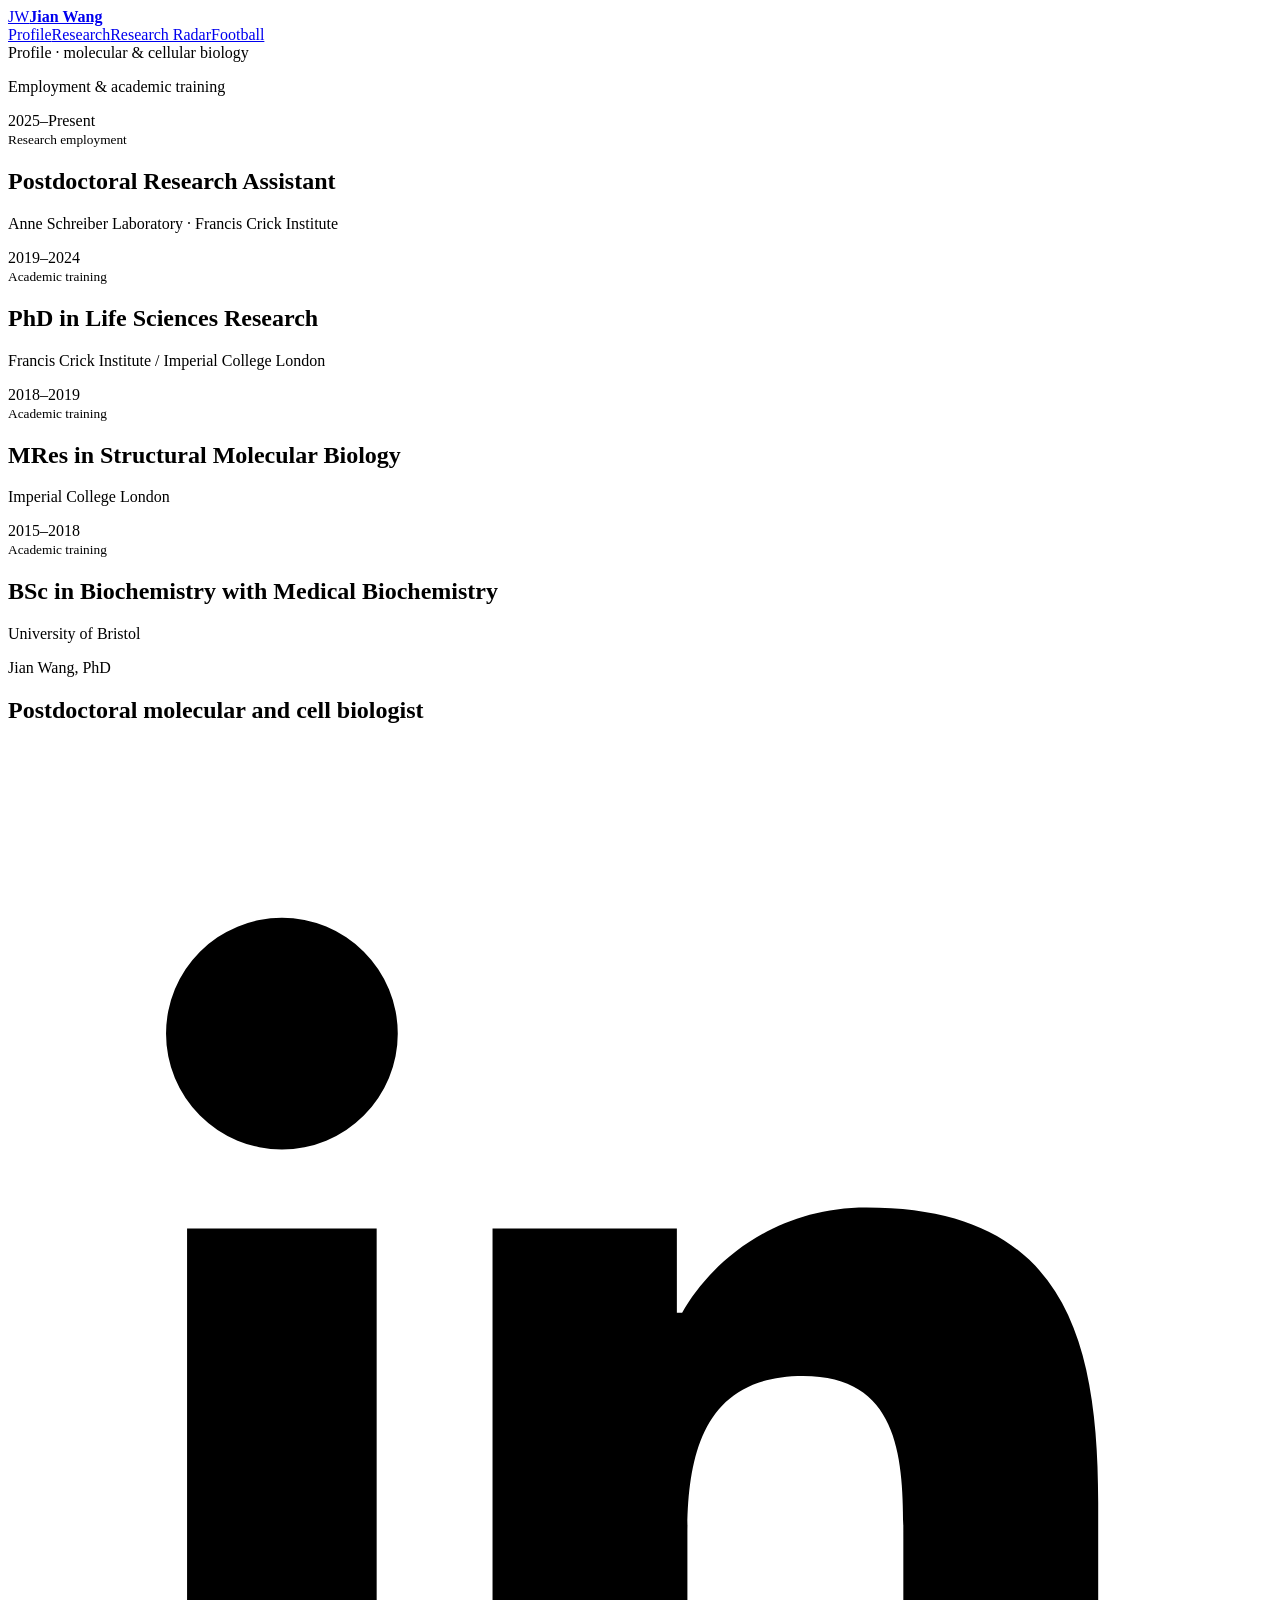
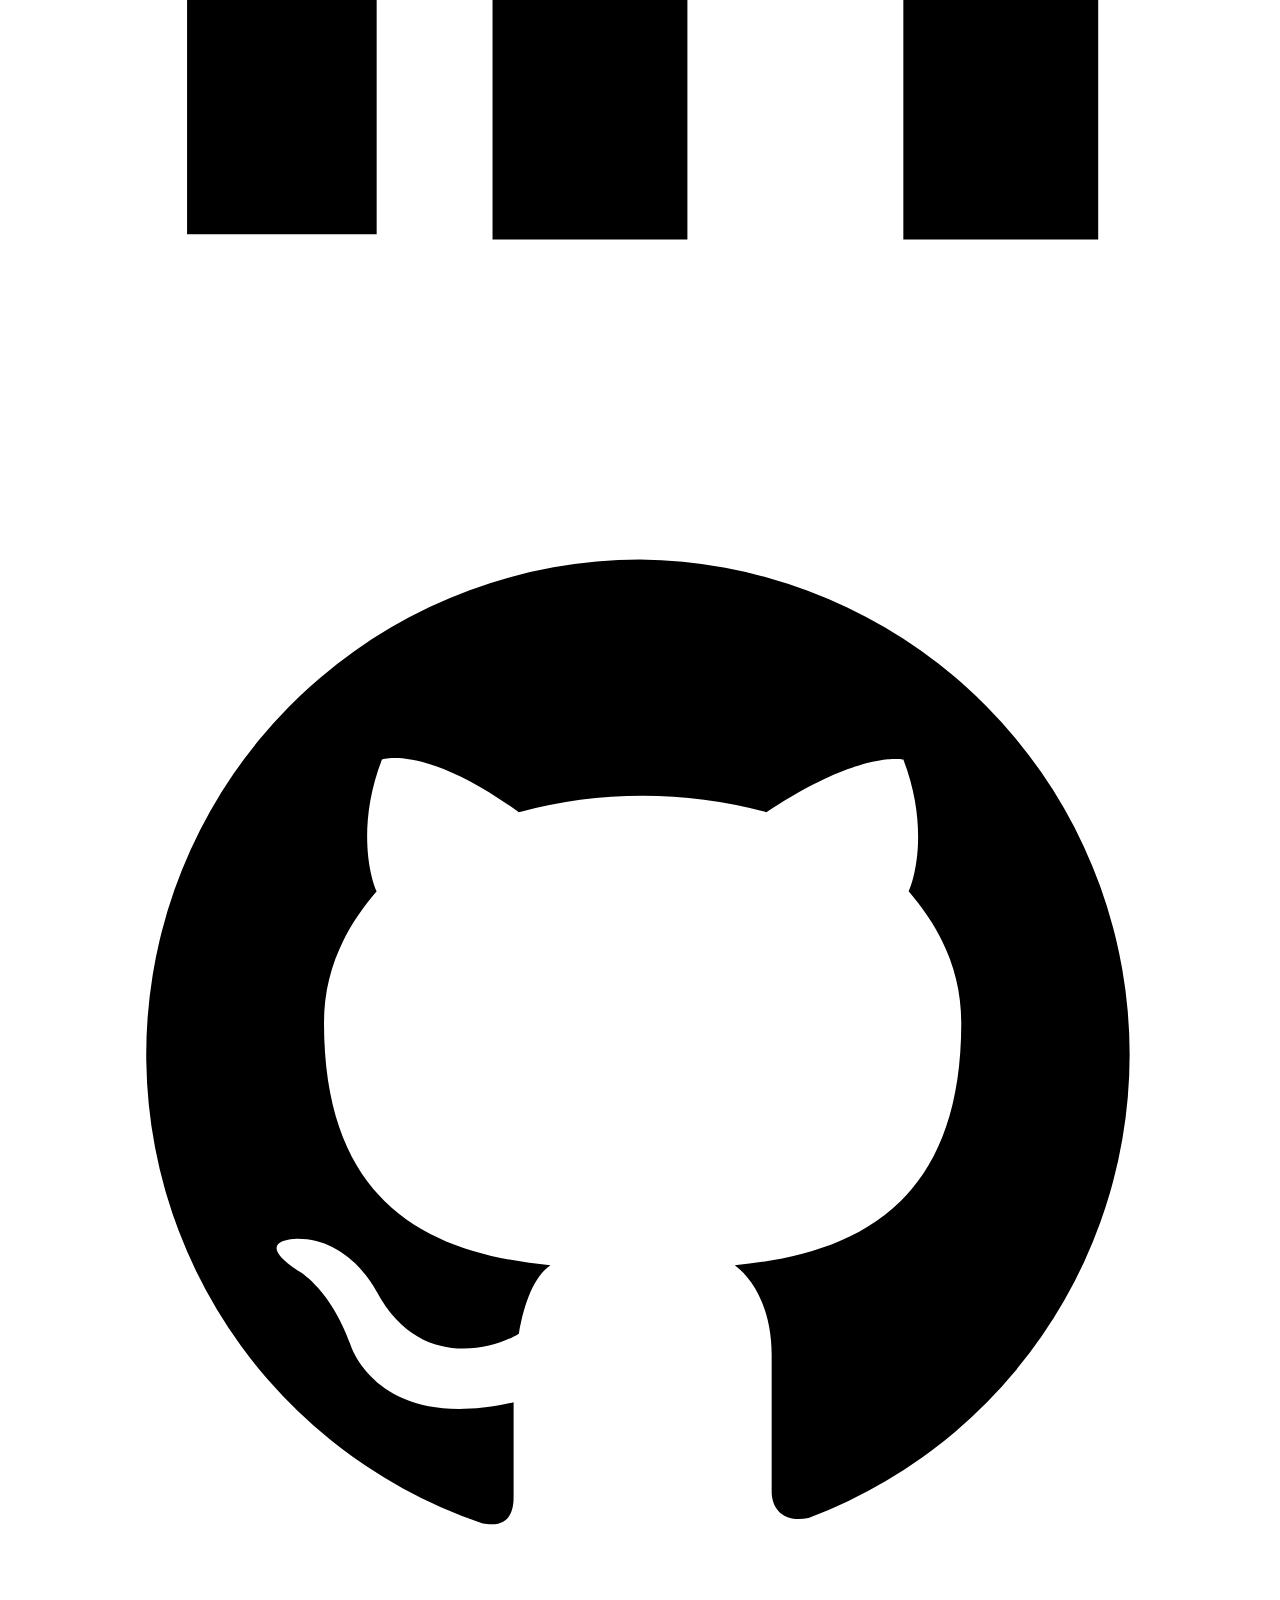
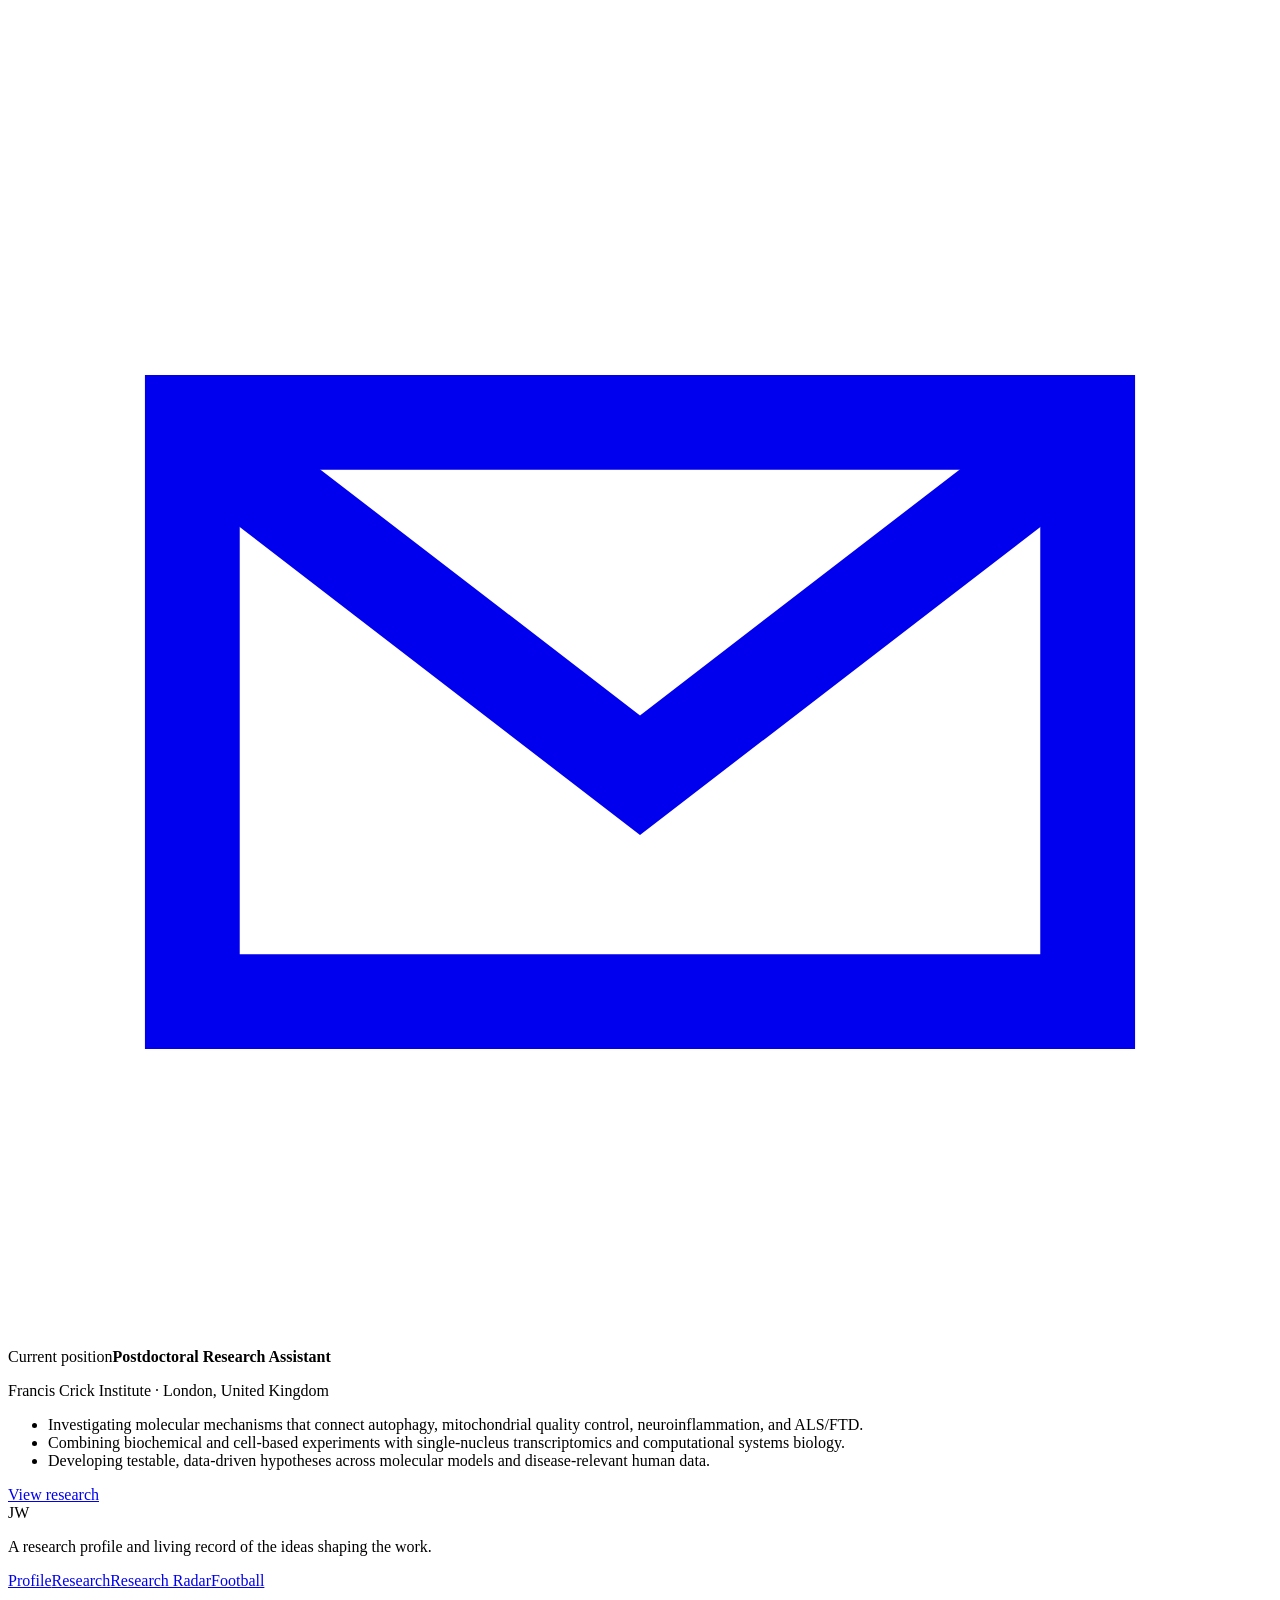
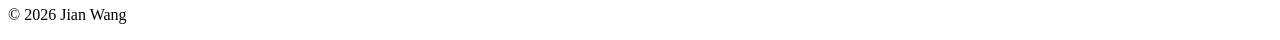
==== commit d4420971: "Publish profile and football layout update" ====
--- a/index.html
+++ b/index.html
@@ -1,2 +1,2 @@
 <!DOCTYPE html><html lang="en"><head><meta charSet="utf-8"/><meta name="viewport" content="width=device-width, initial-scale=1"/><link rel="stylesheet" href="/rq-7f3c9a8d4e21b6c5/styles.css"/><title>Jian Wang, PhD — Molecular &amp; Cell Biologist</title><meta name="description" content="Postdoctoral researcher connecting mechanistic molecular and cell biology with single-cell transcriptomics and computational systems biology."/><meta property="og:title" content="Jian Wang, PhD — Molecular &amp; Cell Biologist"/><meta property="og:description" content="Research profile, selected work, publications, and a curated Research Radar by Jian Wang."/><meta property="og:image" content="https://jianbro2020.github.io/rq-7f3c9a8d4e21b6c5/og.png"/><meta property="og:image:width" content="1731"/><meta property="og:image:height" content="909"/><meta property="og:image:alt" content="Jian Wang research profile and Research Radar"/><meta name="twitter:card" content="summary_large_image"/><meta name="twitter:title" content="Jian Wang, PhD — Molecular &amp; Cell Biologist"/><meta name="twitter:description" content="Research profile, selected work, publications, and a curated Research Radar by Jian Wang."/><meta name="twitter:image" content="https://jianbro2020.github.io/rq-7f3c9a8d4e21b6c5/og.png"/>
-<meta name="robots" content="noindex, nofollow, noarchive"/><link rel="canonical" href="https://jianbro2020.github.io/rq-7f3c9a8d4e21b6c5/"/></head><body><main><header class="site-header"><a class="wordmark" href="/rq-7f3c9a8d4e21b6c5/" aria-label="Jian Wang — Profile"><span>JW</span><strong>Jian Wang</strong></a><nav aria-label="Primary navigation"><a class="active" href="/rq-7f3c9a8d4e21b6c5/">Profile</a><a class="" href="/rq-7f3c9a8d4e21b6c5/research/">Research</a><a class="" href="/rq-7f3c9a8d4e21b6c5/radar/">Research Radar</a><a class="" href="/rq-7f3c9a8d4e21b6c5/football/">Football</a></nav></header><section class="profile-hero"><div class="hero-kicker"><span></span> Profile · molecular &amp; cellular biology</div><div class="profile-layout"><aside class="profile-left-column" aria-label="Profile photograph and research employment"><div class="profile-photo-placeholder" role="img" aria-label="Space reserved for Jian Wang&#x27;s profile photograph"></div><section class="employment-compact" aria-labelledby="employment-heading"><p class="profile-card-label" id="employment-heading">Research employment</p><div class="employment-list"><article><span>2025–Present</span><div><h2>Postdoctoral Research Assistant</h2><p>Anne Schreiber Laboratory · Francis Crick Institute</p></div></article></div></section></aside><div class="profile-right-column"><p class="profile-name">Jian Wang<!-- -->, PhD</p><h1>Postdoctoral molecular and cell biologist</h1><div class="contact-icon-row" aria-label="Professional contacts"><a href="https://www.linkedin.com/in/jian-wang-15411a199" aria-label="LinkedIn" title="LinkedIn: Professional profile" target="_blank" rel="noreferrer"><svg aria-hidden="true" viewBox="0 0 24 24"><path d="M5.2 7.7A2.2 2.2 0 1 0 5.2 3.3a2.2 2.2 0 0 0 0 4.4ZM3.4 20.7H7V9.2H3.4v11.5ZM9.2 9.2h3.5v1.6h.1c.5-.9 1.7-2 3.5-2 3.7 0 4.4 2.4 4.4 5.6v6.4H17v-5.7c0-1.4 0-3.1-1.9-3.1s-2.2 1.5-2.2 3v5.8H9.2V9.2Z"></path></svg></a><a href="https://github.com/JianBro2020" aria-label="GitHub" title="GitHub: Code &amp; analysis" target="_blank" rel="noreferrer"><svg aria-hidden="true" viewBox="0 0 24 24"><path d="M12 2.8a9.4 9.4 0 0 0-3 18.3c.5.1.6-.2.6-.5v-1.8c-2.6.6-3.1-1.1-3.1-1.1-.4-1.1-1-1.4-1-1.4-.9-.6 0-.6 0-.6 1 0 1.5 1 1.5 1 .8 1.5 2.2 1.1 2.7.8.1-.6.3-1.1.6-1.3-2.1-.2-4.3-1-4.3-4.6 0-1 .4-1.8 1-2.5-.1-.2-.4-1.2.1-2.5 0 0 .8-.3 2.6 1a9 9 0 0 1 4.7 0c1.8-1.2 2.6-1 2.6-1 .5 1.3.2 2.3.1 2.5.6.7 1 1.5 1 2.5 0 3.6-2.2 4.4-4.3 4.6.4.3.7.9.7 1.7v2.6c0 .3.2.6.7.5A9.4 9.4 0 0 0 12 2.8Z"></path></svg></a><a href="mailto:wangj@crick.ac.uk" aria-label="Email" title="Email: wangj@crick.ac.uk"><svg aria-hidden="true" viewBox="0 0 24 24"><path d="M3.5 6.5h17v11h-17z" fill="none" stroke="currentColor" stroke-width="1.8"></path><path d="m4.2 7.2 7.8 6 7.8-6" fill="none" stroke="currentColor" stroke-width="1.8"></path></svg></a></div><div class="current-position"><span>Current position</span><strong>Postdoctoral Research Assistant</strong><p>Francis Crick Institute<!-- --> · <!-- -->London, United Kingdom</p></div><ul class="profile-intro-list"><li>Investigating molecular mechanisms that connect autophagy, mitochondrial quality control, neuroinflammation, and ALS/FTD.</li><li>Combining biochemical and cell-based experiments with single-nucleus transcriptomics and computational systems biology.</li><li>Developing testable, data-driven hypotheses across molecular models and disease-relevant human data.</li></ul><div class="focus-list" aria-label="Research focus"><span>Autophagy &amp; mitophagy</span><span>C9ORF72-associated ALS/FTD</span><span>cGAS-STING signalling</span><span>Single-cell transcriptomics</span><span>Computational systems biology</span></div><div class="hero-actions"><a class="button primary" href="/rq-7f3c9a8d4e21b6c5/research/">View research</a></div></div></div></section><section class="content-section two-column-section education-section"><div class="section-title"><p class="section-index">01<!-- --> / <!-- -->Education</p><h2>Academic training</h2><p class="section-intro">Formal training spanning biochemistry, structural molecular biology, and life-sciences research.</p></div><div class="timeline"><article class="timeline-item"><span class="timeline-year">2019–2024</span><div><h3>PhD in Life Sciences Research</h3><strong>Francis Crick Institute / Imperial College London</strong><p>Research in the Anne Schreiber Laboratory on the C9orf72 complex, autophagy initiation, mitochondrial quality control, and selective autophagy.</p></div></article><article class="timeline-item"><span class="timeline-year">2018–2019</span><div><h3>MRes in Structural Molecular Biology</h3><strong>Imperial College London</strong><p>Graduated with Distinction.</p></div></article><article class="timeline-item"><span class="timeline-year">2015–2018</span><div><h3>BSc in Biochemistry with Medical Biochemistry</h3><strong>University of Bristol</strong><p>Graduated with First Class honours.</p></div></article></div></section><footer class="site-footer"><div><span class="footer-mark">JW</span><p>A research profile and living record of the ideas shaping the work.</p></div><div class="footer-nav"><a href="/rq-7f3c9a8d4e21b6c5/">Profile</a><a href="/rq-7f3c9a8d4e21b6c5/research/">Research</a><a href="/rq-7f3c9a8d4e21b6c5/radar/">Research Radar</a><a href="/rq-7f3c9a8d4e21b6c5/football/">Football</a></div><p class="copyright">© <!-- -->2026<!-- --> Jian Wang</p></footer></main></body></html>+<meta name="robots" content="noindex, nofollow, noarchive"/><link rel="canonical" href="https://jianbro2020.github.io/rq-7f3c9a8d4e21b6c5/"/></head><body><main><header class="site-header"><a class="wordmark" href="/rq-7f3c9a8d4e21b6c5/" aria-label="Jian Wang — Profile"><span>JW</span><strong>Jian Wang</strong></a><nav aria-label="Primary navigation"><a class="active" href="/rq-7f3c9a8d4e21b6c5/">Profile</a><a class="" href="/rq-7f3c9a8d4e21b6c5/research/">Research</a><a class="" href="/rq-7f3c9a8d4e21b6c5/radar/">Research Radar</a><a class="" href="/rq-7f3c9a8d4e21b6c5/football/">Football</a></nav></header><section class="profile-hero"><div class="hero-kicker"><span></span> Profile · molecular &amp; cellular biology</div><div class="profile-layout"><aside class="profile-left-column" aria-label="Profile photograph, research employment, and academic training"><div class="profile-photo-placeholder" role="img" aria-label="Space reserved for Jian Wang&#x27;s profile photograph"></div><section class="profile-background" aria-labelledby="background-heading"><p class="profile-card-label" id="background-heading">Employment &amp; academic training</p><div class="background-list"><article><span class="background-period">2025–Present</span><div><small>Research employment</small><h2>Postdoctoral Research Assistant</h2><p>Anne Schreiber Laboratory · Francis Crick Institute</p></div></article><article><span class="background-period">2019–2024</span><div><small>Academic training</small><h2>PhD in Life Sciences Research</h2><p>Francis Crick Institute / Imperial College London</p></div></article><article><span class="background-period">2018–2019</span><div><small>Academic training</small><h2>MRes in Structural Molecular Biology</h2><p>Imperial College London</p></div></article><article><span class="background-period">2015–2018</span><div><small>Academic training</small><h2>BSc in Biochemistry with Medical Biochemistry</h2><p>University of Bristol</p></div></article></div></section></aside><div class="profile-right-column"><p class="profile-name">Jian Wang<!-- -->, PhD</p><h1>Postdoctoral molecular and cell biologist</h1><div class="contact-icon-row" aria-label="Professional contacts"><a href="https://www.linkedin.com/in/jian-wang-15411a199" aria-label="LinkedIn" title="LinkedIn: Professional profile" target="_blank" rel="noreferrer"><svg aria-hidden="true" viewBox="0 0 24 24"><path d="M5.2 7.7A2.2 2.2 0 1 0 5.2 3.3a2.2 2.2 0 0 0 0 4.4ZM3.4 20.7H7V9.2H3.4v11.5ZM9.2 9.2h3.5v1.6h.1c.5-.9 1.7-2 3.5-2 3.7 0 4.4 2.4 4.4 5.6v6.4H17v-5.7c0-1.4 0-3.1-1.9-3.1s-2.2 1.5-2.2 3v5.8H9.2V9.2Z"></path></svg></a><a href="https://github.com/JianBro2020" aria-label="GitHub" title="GitHub: Code &amp; analysis" target="_blank" rel="noreferrer"><svg aria-hidden="true" viewBox="0 0 24 24"><path d="M12 2.8a9.4 9.4 0 0 0-3 18.3c.5.1.6-.2.6-.5v-1.8c-2.6.6-3.1-1.1-3.1-1.1-.4-1.1-1-1.4-1-1.4-.9-.6 0-.6 0-.6 1 0 1.5 1 1.5 1 .8 1.5 2.2 1.1 2.7.8.1-.6.3-1.1.6-1.3-2.1-.2-4.3-1-4.3-4.6 0-1 .4-1.8 1-2.5-.1-.2-.4-1.2.1-2.5 0 0 .8-.3 2.6 1a9 9 0 0 1 4.7 0c1.8-1.2 2.6-1 2.6-1 .5 1.3.2 2.3.1 2.5.6.7 1 1.5 1 2.5 0 3.6-2.2 4.4-4.3 4.6.4.3.7.9.7 1.7v2.6c0 .3.2.6.7.5A9.4 9.4 0 0 0 12 2.8Z"></path></svg></a><a href="mailto:wangj@crick.ac.uk" aria-label="Email" title="Email: wangj@crick.ac.uk"><svg aria-hidden="true" viewBox="0 0 24 24"><path d="M3.5 6.5h17v11h-17z" fill="none" stroke="currentColor" stroke-width="1.8"></path><path d="m4.2 7.2 7.8 6 7.8-6" fill="none" stroke="currentColor" stroke-width="1.8"></path></svg></a></div><div class="current-position"><span>Current position</span><strong>Postdoctoral Research Assistant</strong><p>Francis Crick Institute<!-- --> · <!-- -->London, United Kingdom</p></div><ul class="profile-intro-list"><li>Investigating molecular mechanisms that connect autophagy, mitochondrial quality control, neuroinflammation, and ALS/FTD.</li><li>Combining biochemical and cell-based experiments with single-nucleus transcriptomics and computational systems biology.</li><li>Developing testable, data-driven hypotheses across molecular models and disease-relevant human data.</li></ul><div class="hero-actions"><a class="button primary" href="/rq-7f3c9a8d4e21b6c5/research/">View research</a></div></div></div></section><footer class="site-footer"><div><span class="footer-mark">JW</span><p>A research profile and living record of the ideas shaping the work.</p></div><div class="footer-nav"><a href="/rq-7f3c9a8d4e21b6c5/">Profile</a><a href="/rq-7f3c9a8d4e21b6c5/research/">Research</a><a href="/rq-7f3c9a8d4e21b6c5/radar/">Research Radar</a><a href="/rq-7f3c9a8d4e21b6c5/football/">Football</a></div><p class="copyright">© <!-- -->2026<!-- --> Jian Wang</p></footer></main></body></html>
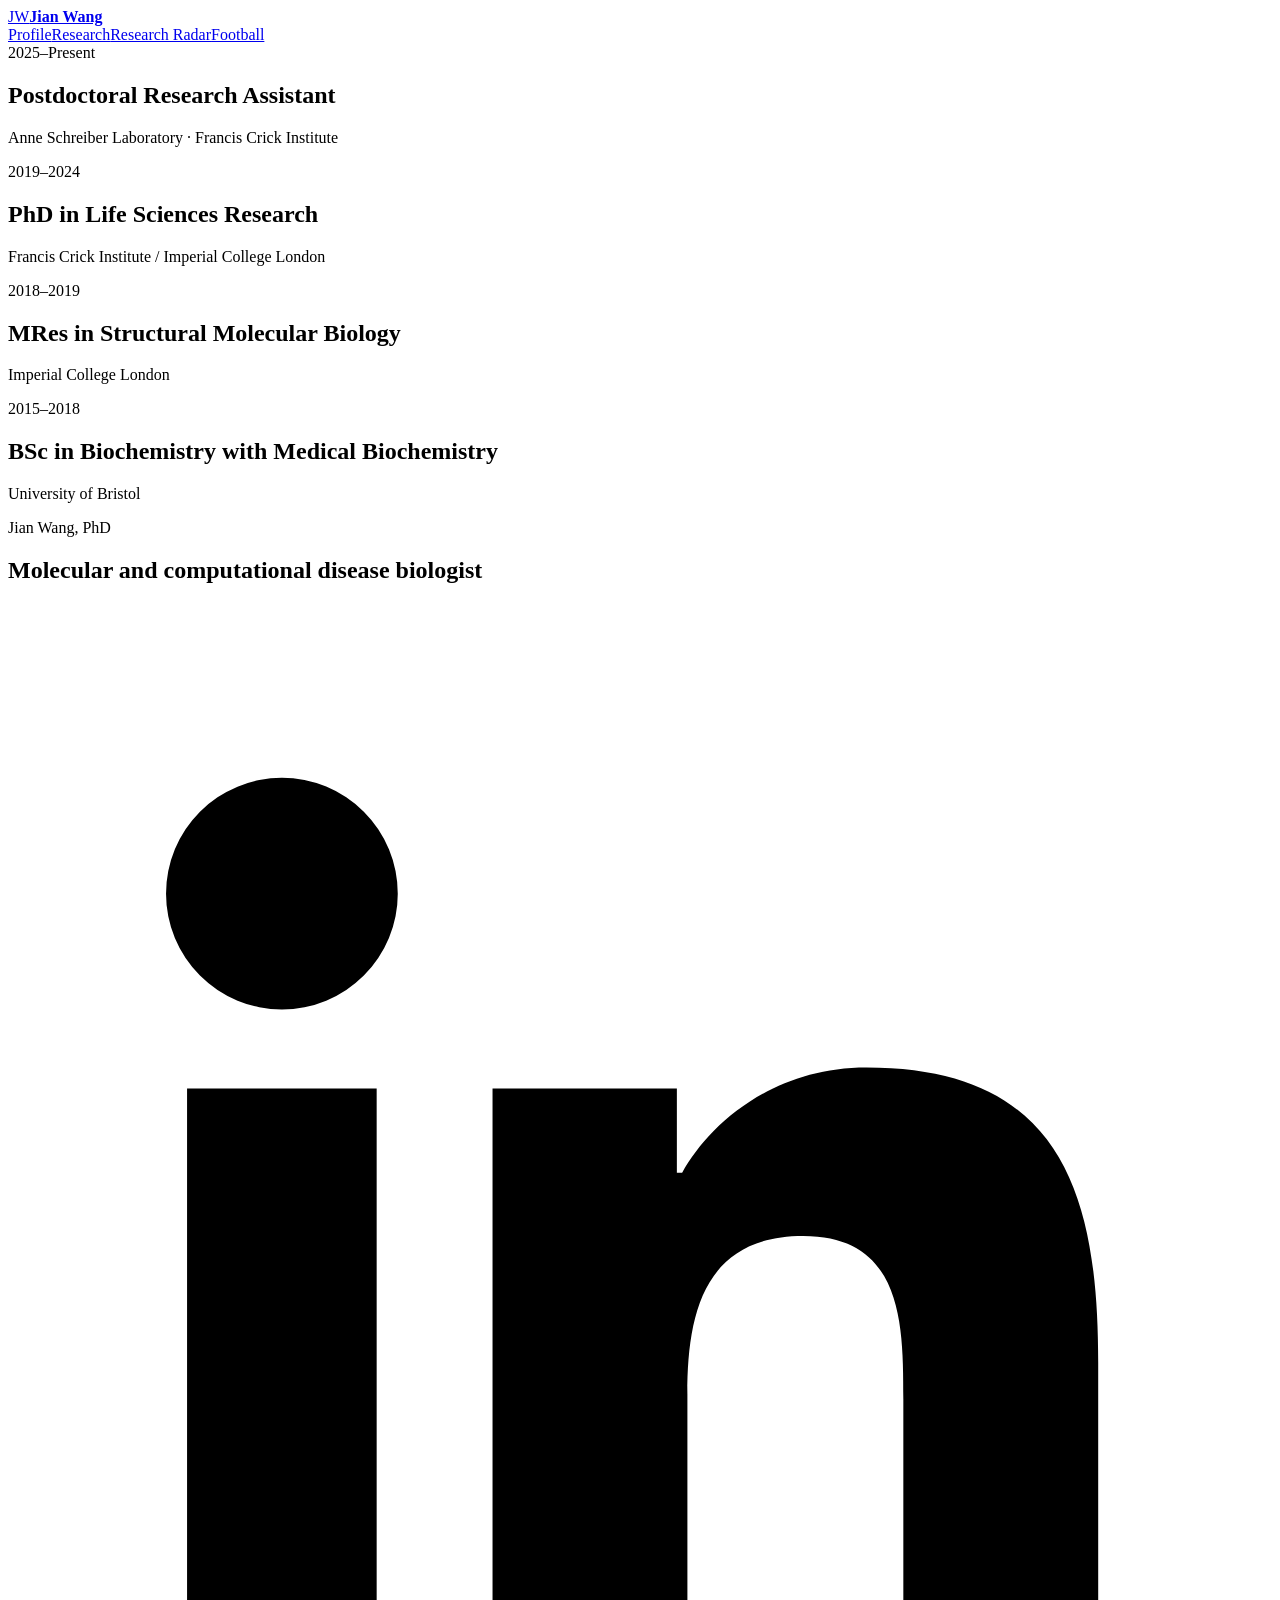
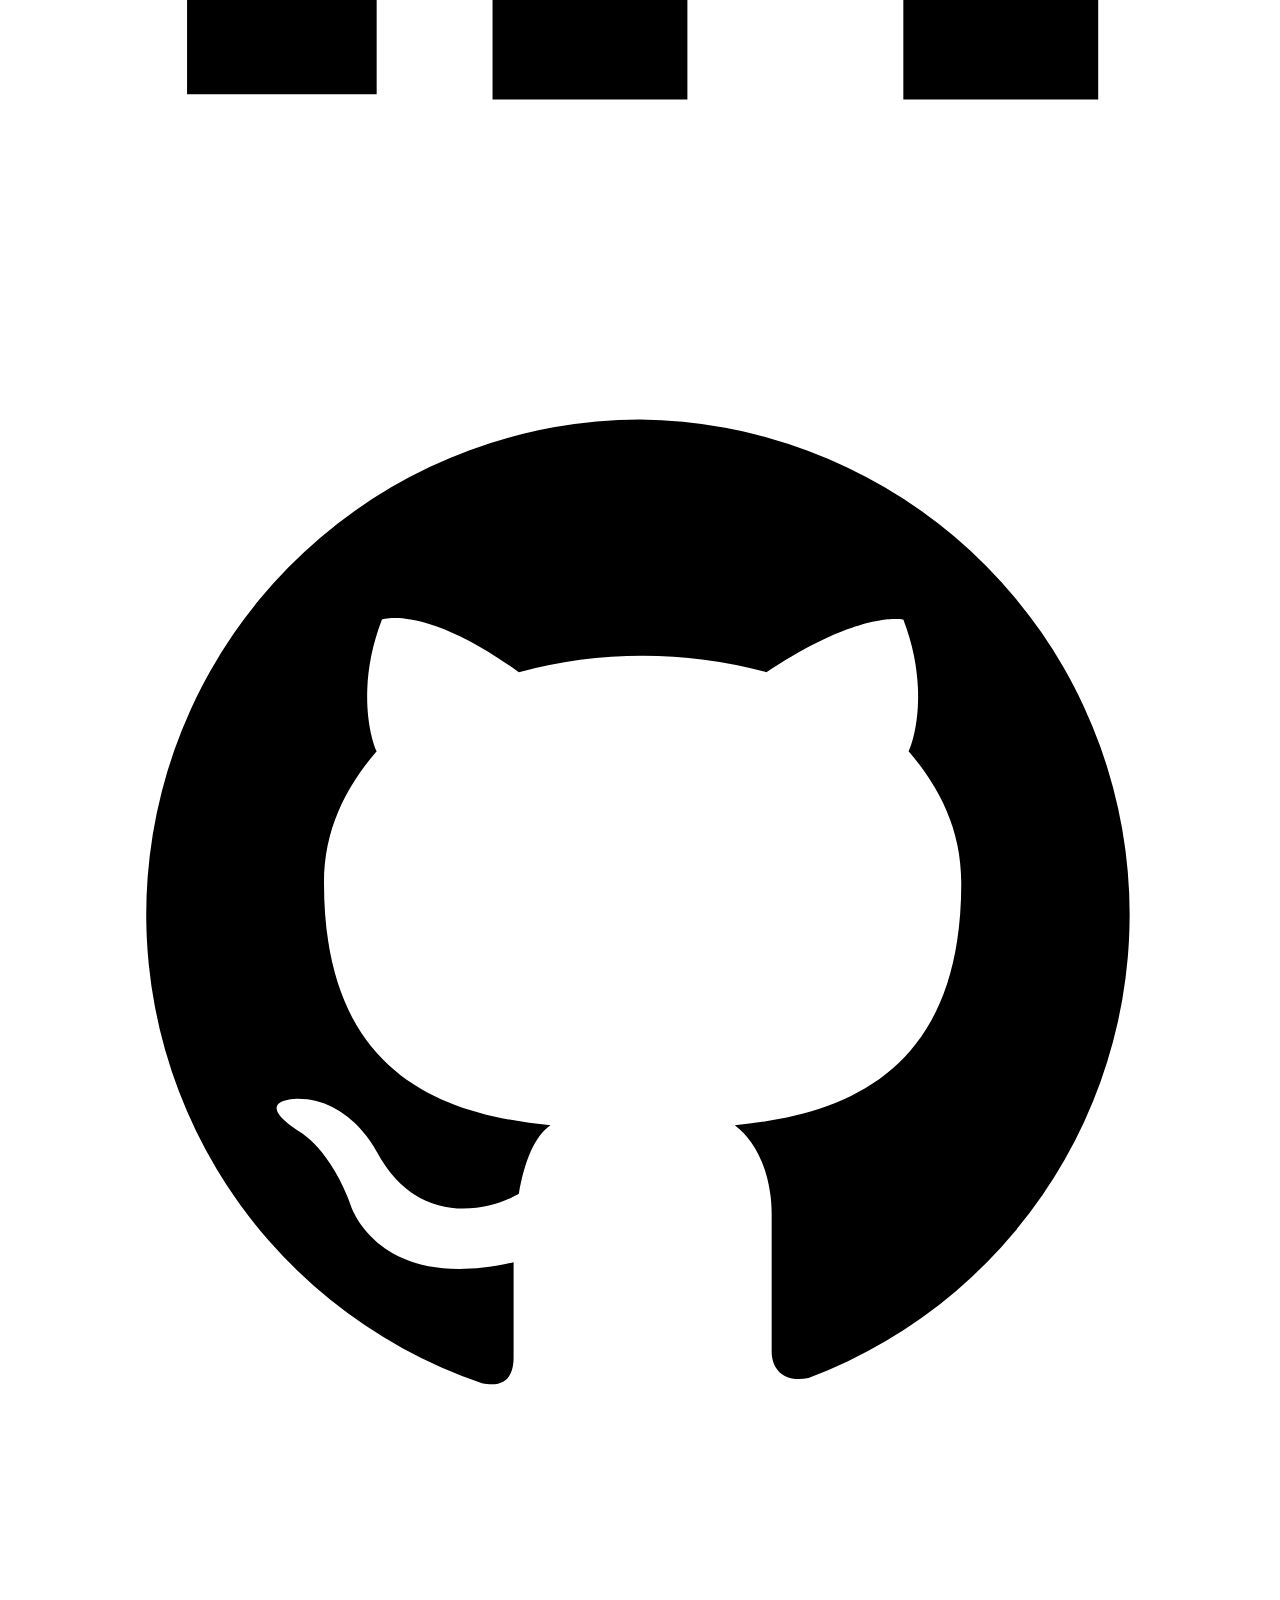
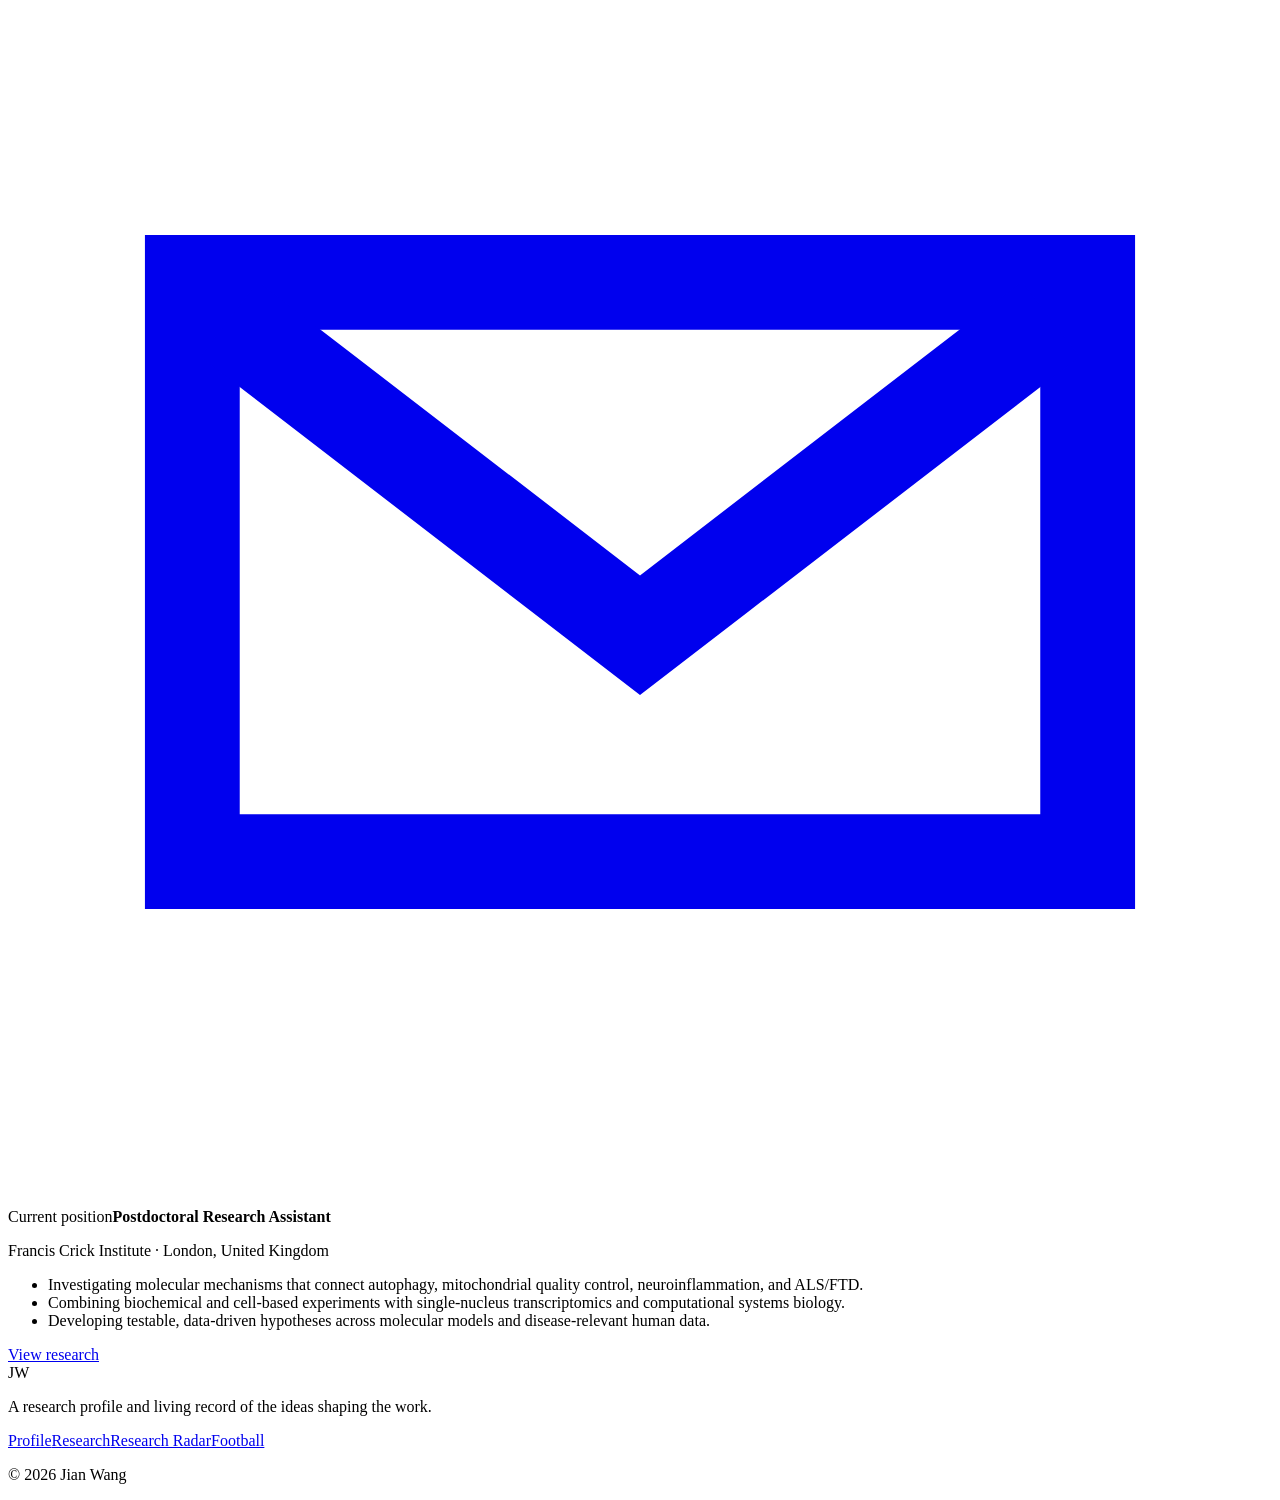
==== commit 2cdcb34b: "Publish simplified profile and football layout" ====
--- a/index.html
+++ b/index.html
@@ -1,2 +1,2 @@
-<!DOCTYPE html><html lang="en"><head><meta charSet="utf-8"/><meta name="viewport" content="width=device-width, initial-scale=1"/><link rel="stylesheet" href="/rq-7f3c9a8d4e21b6c5/styles.css"/><title>Jian Wang, PhD — Molecular &amp; Cell Biologist</title><meta name="description" content="Postdoctoral researcher connecting mechanistic molecular and cell biology with single-cell transcriptomics and computational systems biology."/><meta property="og:title" content="Jian Wang, PhD — Molecular &amp; Cell Biologist"/><meta property="og:description" content="Research profile, selected work, publications, and a curated Research Radar by Jian Wang."/><meta property="og:image" content="https://jianbro2020.github.io/rq-7f3c9a8d4e21b6c5/og.png"/><meta property="og:image:width" content="1731"/><meta property="og:image:height" content="909"/><meta property="og:image:alt" content="Jian Wang research profile and Research Radar"/><meta name="twitter:card" content="summary_large_image"/><meta name="twitter:title" content="Jian Wang, PhD — Molecular &amp; Cell Biologist"/><meta name="twitter:description" content="Research profile, selected work, publications, and a curated Research Radar by Jian Wang."/><meta name="twitter:image" content="https://jianbro2020.github.io/rq-7f3c9a8d4e21b6c5/og.png"/>
-<meta name="robots" content="noindex, nofollow, noarchive"/><link rel="canonical" href="https://jianbro2020.github.io/rq-7f3c9a8d4e21b6c5/"/></head><body><main><header class="site-header"><a class="wordmark" href="/rq-7f3c9a8d4e21b6c5/" aria-label="Jian Wang — Profile"><span>JW</span><strong>Jian Wang</strong></a><nav aria-label="Primary navigation"><a class="active" href="/rq-7f3c9a8d4e21b6c5/">Profile</a><a class="" href="/rq-7f3c9a8d4e21b6c5/research/">Research</a><a class="" href="/rq-7f3c9a8d4e21b6c5/radar/">Research Radar</a><a class="" href="/rq-7f3c9a8d4e21b6c5/football/">Football</a></nav></header><section class="profile-hero"><div class="hero-kicker"><span></span> Profile · molecular &amp; cellular biology</div><div class="profile-layout"><aside class="profile-left-column" aria-label="Profile photograph, research employment, and academic training"><div class="profile-photo-placeholder" role="img" aria-label="Space reserved for Jian Wang&#x27;s profile photograph"></div><section class="profile-background" aria-labelledby="background-heading"><p class="profile-card-label" id="background-heading">Employment &amp; academic training</p><div class="background-list"><article><span class="background-period">2025–Present</span><div><small>Research employment</small><h2>Postdoctoral Research Assistant</h2><p>Anne Schreiber Laboratory · Francis Crick Institute</p></div></article><article><span class="background-period">2019–2024</span><div><small>Academic training</small><h2>PhD in Life Sciences Research</h2><p>Francis Crick Institute / Imperial College London</p></div></article><article><span class="background-period">2018–2019</span><div><small>Academic training</small><h2>MRes in Structural Molecular Biology</h2><p>Imperial College London</p></div></article><article><span class="background-period">2015–2018</span><div><small>Academic training</small><h2>BSc in Biochemistry with Medical Biochemistry</h2><p>University of Bristol</p></div></article></div></section></aside><div class="profile-right-column"><p class="profile-name">Jian Wang<!-- -->, PhD</p><h1>Postdoctoral molecular and cell biologist</h1><div class="contact-icon-row" aria-label="Professional contacts"><a href="https://www.linkedin.com/in/jian-wang-15411a199" aria-label="LinkedIn" title="LinkedIn: Professional profile" target="_blank" rel="noreferrer"><svg aria-hidden="true" viewBox="0 0 24 24"><path d="M5.2 7.7A2.2 2.2 0 1 0 5.2 3.3a2.2 2.2 0 0 0 0 4.4ZM3.4 20.7H7V9.2H3.4v11.5ZM9.2 9.2h3.5v1.6h.1c.5-.9 1.7-2 3.5-2 3.7 0 4.4 2.4 4.4 5.6v6.4H17v-5.7c0-1.4 0-3.1-1.9-3.1s-2.2 1.5-2.2 3v5.8H9.2V9.2Z"></path></svg></a><a href="https://github.com/JianBro2020" aria-label="GitHub" title="GitHub: Code &amp; analysis" target="_blank" rel="noreferrer"><svg aria-hidden="true" viewBox="0 0 24 24"><path d="M12 2.8a9.4 9.4 0 0 0-3 18.3c.5.1.6-.2.6-.5v-1.8c-2.6.6-3.1-1.1-3.1-1.1-.4-1.1-1-1.4-1-1.4-.9-.6 0-.6 0-.6 1 0 1.5 1 1.5 1 .8 1.5 2.2 1.1 2.7.8.1-.6.3-1.1.6-1.3-2.1-.2-4.3-1-4.3-4.6 0-1 .4-1.8 1-2.5-.1-.2-.4-1.2.1-2.5 0 0 .8-.3 2.6 1a9 9 0 0 1 4.7 0c1.8-1.2 2.6-1 2.6-1 .5 1.3.2 2.3.1 2.5.6.7 1 1.5 1 2.5 0 3.6-2.2 4.4-4.3 4.6.4.3.7.9.7 1.7v2.6c0 .3.2.6.7.5A9.4 9.4 0 0 0 12 2.8Z"></path></svg></a><a href="mailto:wangj@crick.ac.uk" aria-label="Email" title="Email: wangj@crick.ac.uk"><svg aria-hidden="true" viewBox="0 0 24 24"><path d="M3.5 6.5h17v11h-17z" fill="none" stroke="currentColor" stroke-width="1.8"></path><path d="m4.2 7.2 7.8 6 7.8-6" fill="none" stroke="currentColor" stroke-width="1.8"></path></svg></a></div><div class="current-position"><span>Current position</span><strong>Postdoctoral Research Assistant</strong><p>Francis Crick Institute<!-- --> · <!-- -->London, United Kingdom</p></div><ul class="profile-intro-list"><li>Investigating molecular mechanisms that connect autophagy, mitochondrial quality control, neuroinflammation, and ALS/FTD.</li><li>Combining biochemical and cell-based experiments with single-nucleus transcriptomics and computational systems biology.</li><li>Developing testable, data-driven hypotheses across molecular models and disease-relevant human data.</li></ul><div class="hero-actions"><a class="button primary" href="/rq-7f3c9a8d4e21b6c5/research/">View research</a></div></div></div></section><footer class="site-footer"><div><span class="footer-mark">JW</span><p>A research profile and living record of the ideas shaping the work.</p></div><div class="footer-nav"><a href="/rq-7f3c9a8d4e21b6c5/">Profile</a><a href="/rq-7f3c9a8d4e21b6c5/research/">Research</a><a href="/rq-7f3c9a8d4e21b6c5/radar/">Research Radar</a><a href="/rq-7f3c9a8d4e21b6c5/football/">Football</a></div><p class="copyright">© <!-- -->2026<!-- --> Jian Wang</p></footer></main></body></html>+<!DOCTYPE html><html lang="en"><head><meta charSet="utf-8"/><meta name="viewport" content="width=device-width, initial-scale=1"/><link rel="stylesheet" href="/rq-7f3c9a8d4e21b6c5/styles.css"/><title>Jian Wang, PhD — Molecular &amp; Computational Disease Biologist</title><meta name="description" content="Postdoctoral researcher connecting mechanistic molecular and cell biology with single-cell transcriptomics and computational disease biology."/><meta property="og:title" content="Jian Wang, PhD — Molecular &amp; Computational Disease Biologist"/><meta property="og:description" content="Research profile, selected work, publications, and a curated Research Radar by Jian Wang."/><meta property="og:image" content="https://jianbro2020.github.io/rq-7f3c9a8d4e21b6c5/og.png"/><meta property="og:image:width" content="1731"/><meta property="og:image:height" content="909"/><meta property="og:image:alt" content="Jian Wang research profile and Research Radar"/><meta name="twitter:card" content="summary_large_image"/><meta name="twitter:title" content="Jian Wang, PhD — Molecular &amp; Computational Disease Biologist"/><meta name="twitter:description" content="Research profile, selected work, publications, and a curated Research Radar by Jian Wang."/><meta name="twitter:image" content="https://jianbro2020.github.io/rq-7f3c9a8d4e21b6c5/og.png"/>
+<meta name="robots" content="noindex, nofollow, noarchive"/><link rel="canonical" href="https://jianbro2020.github.io/rq-7f3c9a8d4e21b6c5/"/></head><body><main><header class="site-header"><a class="wordmark" href="/rq-7f3c9a8d4e21b6c5/" aria-label="Jian Wang — Profile"><span>JW</span><strong>Jian Wang</strong></a><nav aria-label="Primary navigation"><a class="active" href="/rq-7f3c9a8d4e21b6c5/">Profile</a><a class="" href="/rq-7f3c9a8d4e21b6c5/research/">Research</a><a class="" href="/rq-7f3c9a8d4e21b6c5/radar/">Research Radar</a><a class="" href="/rq-7f3c9a8d4e21b6c5/football/">Football</a></nav></header><section class="profile-hero"><div class="profile-layout"><aside class="profile-left-column" aria-label="Profile photograph, research employment, and academic training"><div class="profile-photo-placeholder" role="img" aria-label="Space reserved for Jian Wang&#x27;s profile photograph"></div><section class="profile-background" aria-label="Employment and academic training"><div class="background-list"><article><span class="background-period">2025–Present</span><div><h2>Postdoctoral Research Assistant</h2><p>Anne Schreiber Laboratory · Francis Crick Institute</p></div></article><article><span class="background-period">2019–2024</span><div><h2>PhD in Life Sciences Research</h2><p>Francis Crick Institute / Imperial College London</p></div></article><article><span class="background-period">2018–2019</span><div><h2>MRes in Structural Molecular Biology</h2><p>Imperial College London</p></div></article><article><span class="background-period">2015–2018</span><div><h2>BSc in Biochemistry with Medical Biochemistry</h2><p>University of Bristol</p></div></article></div></section></aside><div class="profile-right-column"><p class="profile-name">Jian Wang<!-- -->, PhD</p><h1>Molecular and computational disease biologist</h1><div class="contact-icon-row" aria-label="Professional contacts"><a href="https://www.linkedin.com/in/jian-wang-15411a199" aria-label="LinkedIn" title="LinkedIn: Professional profile" target="_blank" rel="noreferrer"><svg aria-hidden="true" viewBox="0 0 24 24"><path d="M5.2 7.7A2.2 2.2 0 1 0 5.2 3.3a2.2 2.2 0 0 0 0 4.4ZM3.4 20.7H7V9.2H3.4v11.5ZM9.2 9.2h3.5v1.6h.1c.5-.9 1.7-2 3.5-2 3.7 0 4.4 2.4 4.4 5.6v6.4H17v-5.7c0-1.4 0-3.1-1.9-3.1s-2.2 1.5-2.2 3v5.8H9.2V9.2Z"></path></svg></a><a href="https://github.com/JianBro2020" aria-label="GitHub" title="GitHub: Code &amp; analysis" target="_blank" rel="noreferrer"><svg aria-hidden="true" viewBox="0 0 24 24"><path d="M12 2.8a9.4 9.4 0 0 0-3 18.3c.5.1.6-.2.6-.5v-1.8c-2.6.6-3.1-1.1-3.1-1.1-.4-1.1-1-1.4-1-1.4-.9-.6 0-.6 0-.6 1 0 1.5 1 1.5 1 .8 1.5 2.2 1.1 2.7.8.1-.6.3-1.1.6-1.3-2.1-.2-4.3-1-4.3-4.6 0-1 .4-1.8 1-2.5-.1-.2-.4-1.2.1-2.5 0 0 .8-.3 2.6 1a9 9 0 0 1 4.7 0c1.8-1.2 2.6-1 2.6-1 .5 1.3.2 2.3.1 2.5.6.7 1 1.5 1 2.5 0 3.6-2.2 4.4-4.3 4.6.4.3.7.9.7 1.7v2.6c0 .3.2.6.7.5A9.4 9.4 0 0 0 12 2.8Z"></path></svg></a><a href="mailto:wangj@crick.ac.uk" aria-label="Email" title="Email: wangj@crick.ac.uk"><svg aria-hidden="true" viewBox="0 0 24 24"><path d="M3.5 6.5h17v11h-17z" fill="none" stroke="currentColor" stroke-width="1.8"></path><path d="m4.2 7.2 7.8 6 7.8-6" fill="none" stroke="currentColor" stroke-width="1.8"></path></svg></a></div><div class="current-position"><span>Current position</span><strong>Postdoctoral Research Assistant</strong><p>Francis Crick Institute<!-- --> · <!-- -->London, United Kingdom</p></div><ul class="profile-intro-list"><li>Investigating molecular mechanisms that connect autophagy, mitochondrial quality control, neuroinflammation, and ALS/FTD.</li><li>Combining biochemical and cell-based experiments with single-nucleus transcriptomics and computational systems biology.</li><li>Developing testable, data-driven hypotheses across molecular models and disease-relevant human data.</li></ul><div class="hero-actions"><a class="button primary" href="/rq-7f3c9a8d4e21b6c5/research/">View research</a></div></div></div></section><footer class="site-footer"><div><span class="footer-mark">JW</span><p>A research profile and living record of the ideas shaping the work.</p></div><div class="footer-nav"><a href="/rq-7f3c9a8d4e21b6c5/">Profile</a><a href="/rq-7f3c9a8d4e21b6c5/research/">Research</a><a href="/rq-7f3c9a8d4e21b6c5/radar/">Research Radar</a><a href="/rq-7f3c9a8d4e21b6c5/football/">Football</a></div><p class="copyright">© <!-- -->2026<!-- --> Jian Wang</p></footer></main></body></html>
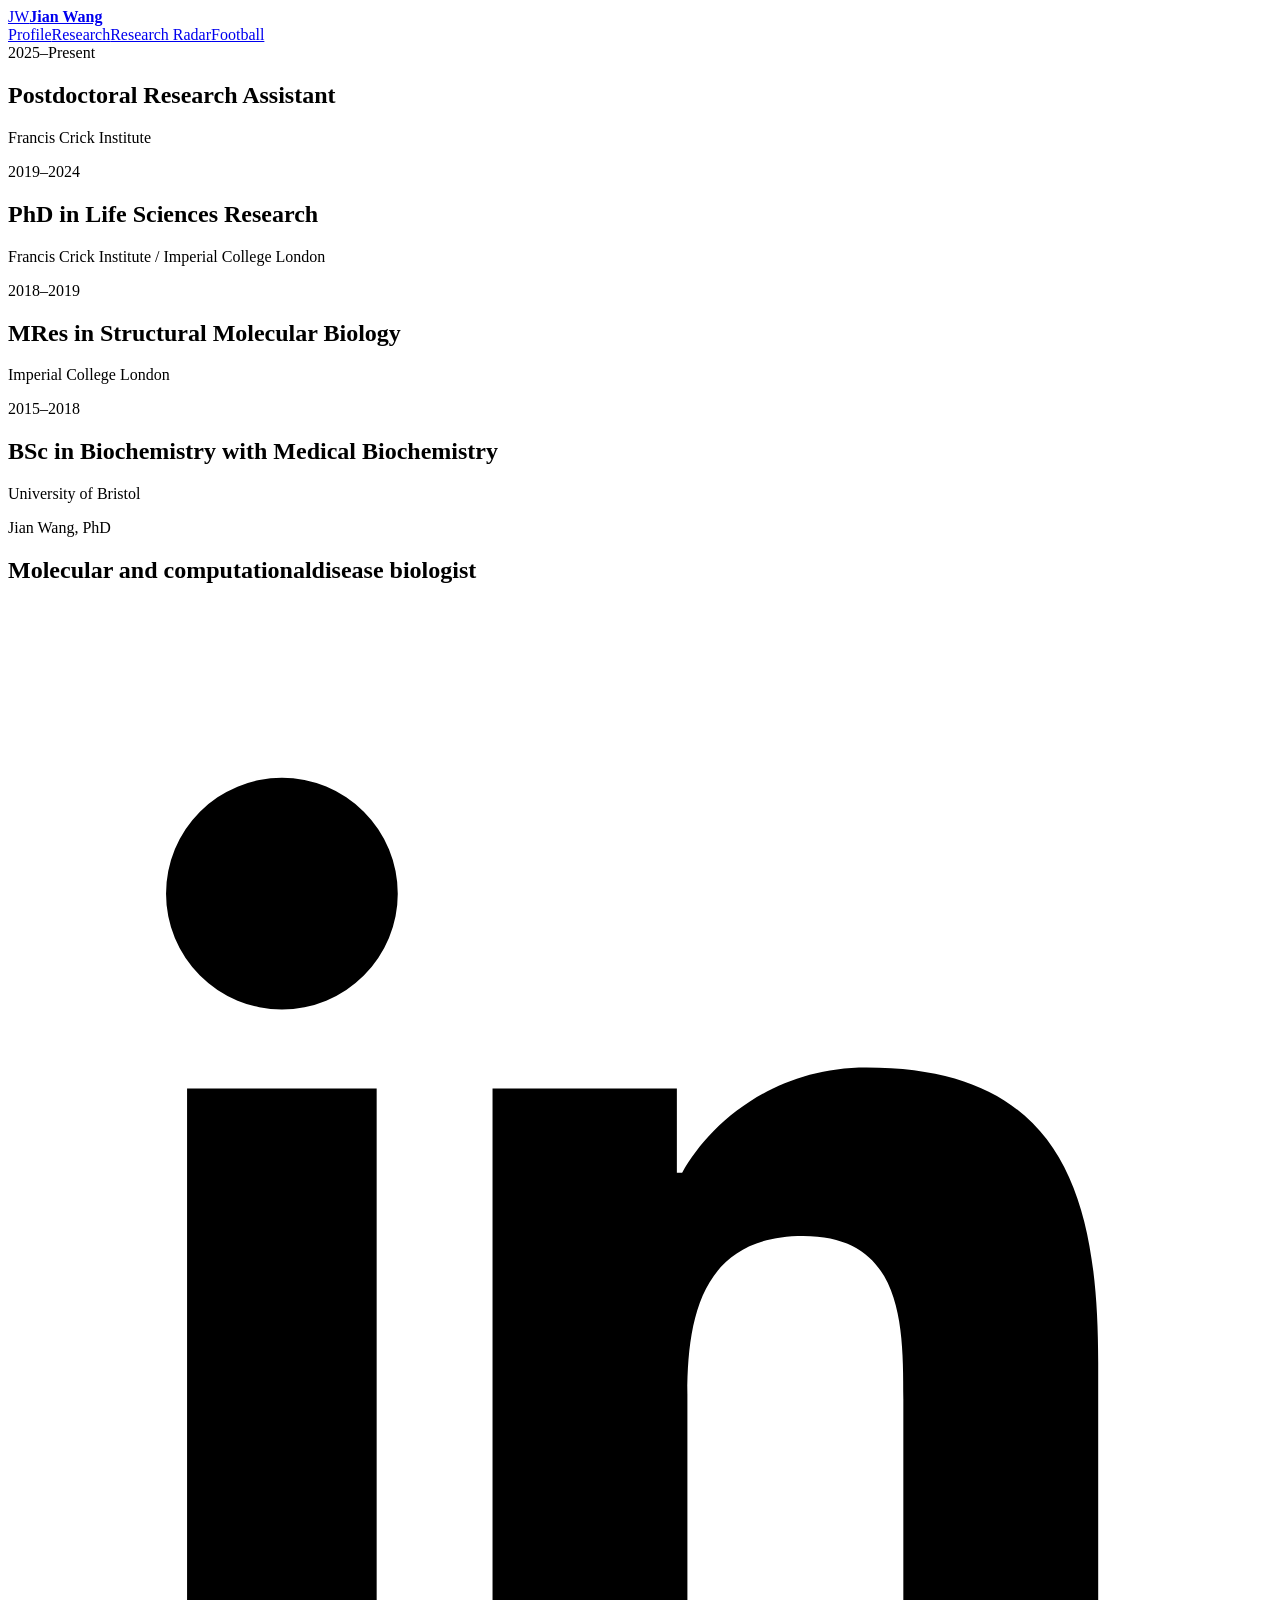
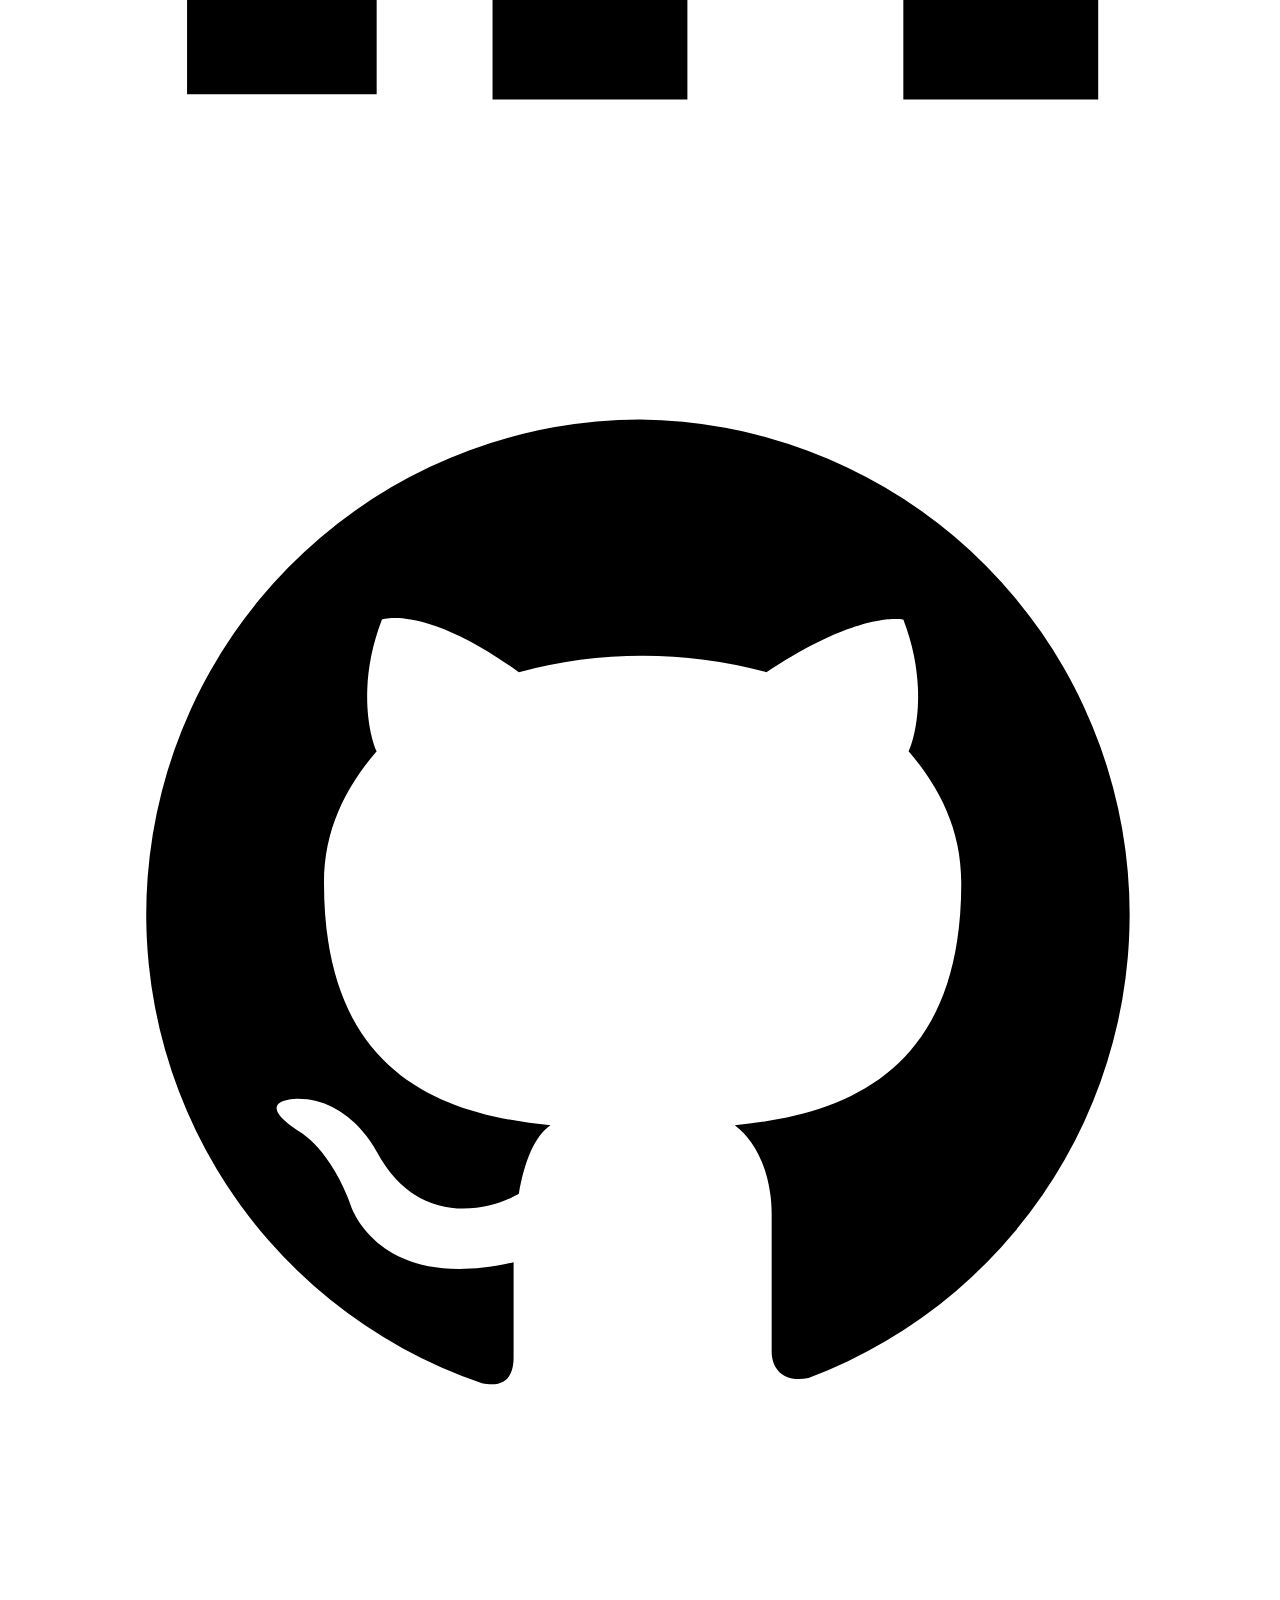
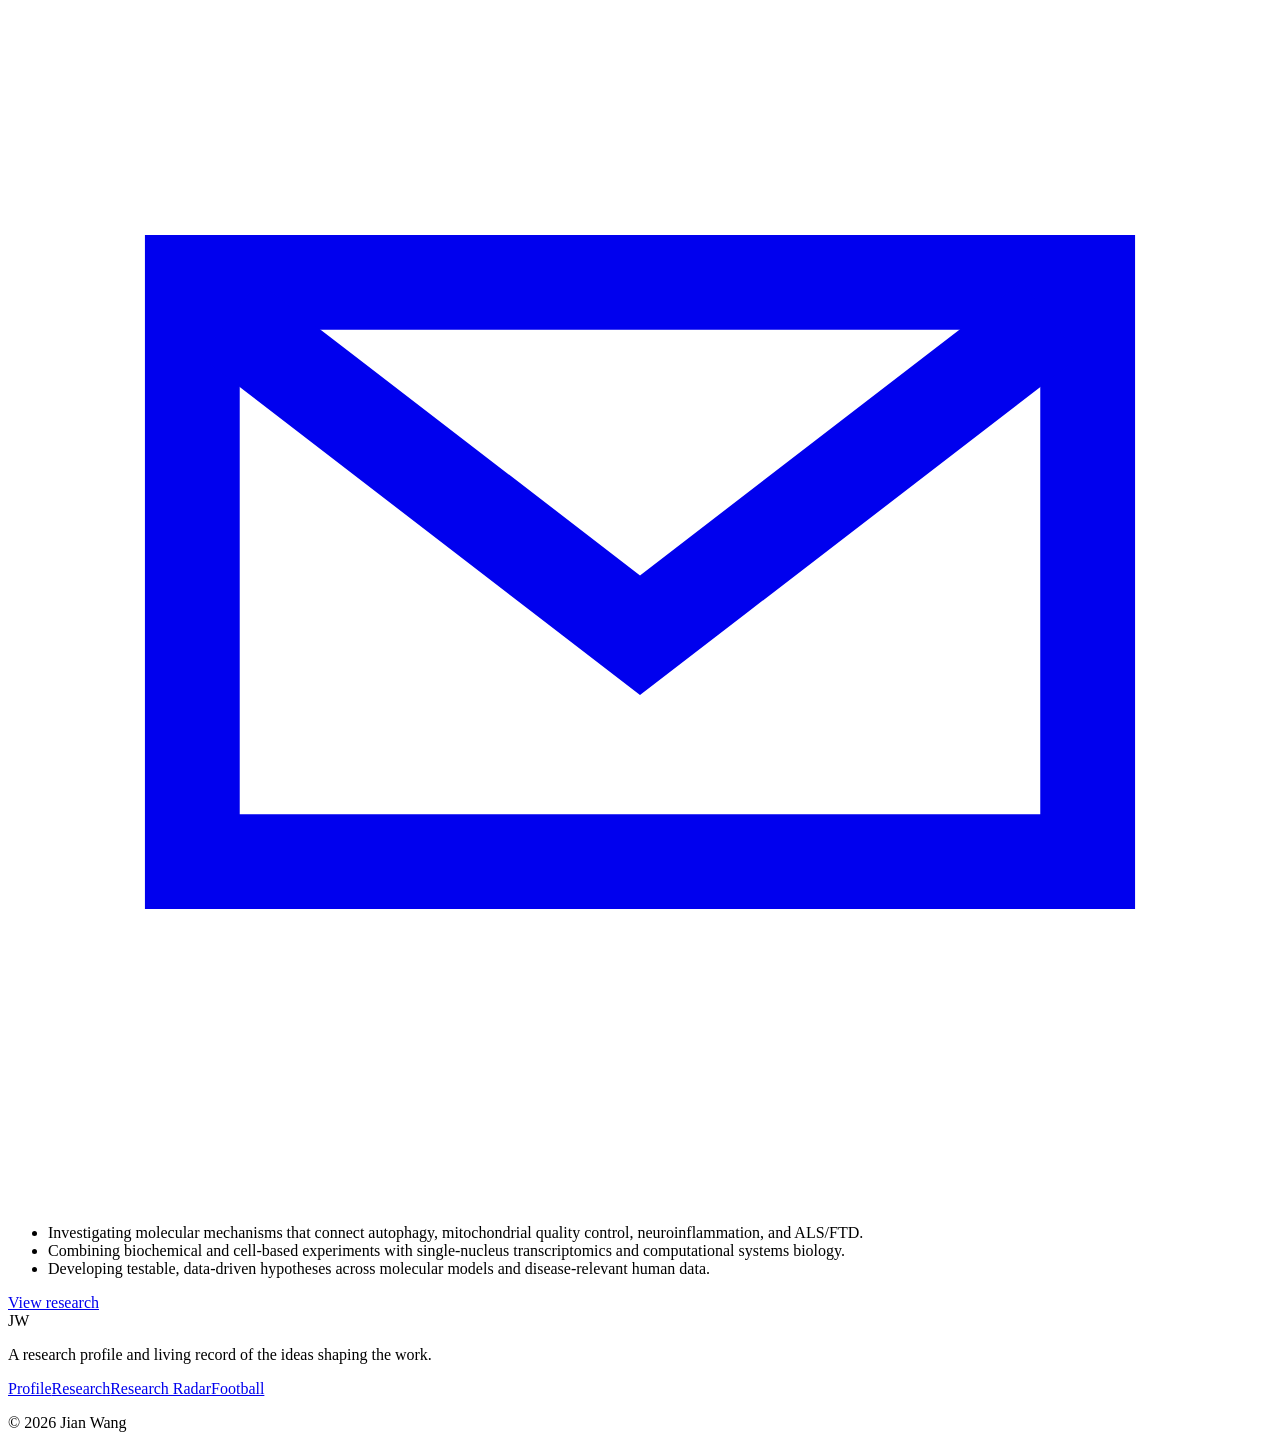
==== commit c2389149: "Publish profile balance and gallery update" ====
--- a/index.html
+++ b/index.html
@@ -1,2 +1,2 @@
 <!DOCTYPE html><html lang="en"><head><meta charSet="utf-8"/><meta name="viewport" content="width=device-width, initial-scale=1"/><link rel="stylesheet" href="/rq-7f3c9a8d4e21b6c5/styles.css"/><title>Jian Wang, PhD — Molecular &amp; Computational Disease Biologist</title><meta name="description" content="Postdoctoral researcher connecting mechanistic molecular and cell biology with single-cell transcriptomics and computational disease biology."/><meta property="og:title" content="Jian Wang, PhD — Molecular &amp; Computational Disease Biologist"/><meta property="og:description" content="Research profile, selected work, publications, and a curated Research Radar by Jian Wang."/><meta property="og:image" content="https://jianbro2020.github.io/rq-7f3c9a8d4e21b6c5/og.png"/><meta property="og:image:width" content="1731"/><meta property="og:image:height" content="909"/><meta property="og:image:alt" content="Jian Wang research profile and Research Radar"/><meta name="twitter:card" content="summary_large_image"/><meta name="twitter:title" content="Jian Wang, PhD — Molecular &amp; Computational Disease Biologist"/><meta name="twitter:description" content="Research profile, selected work, publications, and a curated Research Radar by Jian Wang."/><meta name="twitter:image" content="https://jianbro2020.github.io/rq-7f3c9a8d4e21b6c5/og.png"/>
-<meta name="robots" content="noindex, nofollow, noarchive"/><link rel="canonical" href="https://jianbro2020.github.io/rq-7f3c9a8d4e21b6c5/"/></head><body><main><header class="site-header"><a class="wordmark" href="/rq-7f3c9a8d4e21b6c5/" aria-label="Jian Wang — Profile"><span>JW</span><strong>Jian Wang</strong></a><nav aria-label="Primary navigation"><a class="active" href="/rq-7f3c9a8d4e21b6c5/">Profile</a><a class="" href="/rq-7f3c9a8d4e21b6c5/research/">Research</a><a class="" href="/rq-7f3c9a8d4e21b6c5/radar/">Research Radar</a><a class="" href="/rq-7f3c9a8d4e21b6c5/football/">Football</a></nav></header><section class="profile-hero"><div class="profile-layout"><aside class="profile-left-column" aria-label="Profile photograph, research employment, and academic training"><div class="profile-photo-placeholder" role="img" aria-label="Space reserved for Jian Wang&#x27;s profile photograph"></div><section class="profile-background" aria-label="Employment and academic training"><div class="background-list"><article><span class="background-period">2025–Present</span><div><h2>Postdoctoral Research Assistant</h2><p>Anne Schreiber Laboratory · Francis Crick Institute</p></div></article><article><span class="background-period">2019–2024</span><div><h2>PhD in Life Sciences Research</h2><p>Francis Crick Institute / Imperial College London</p></div></article><article><span class="background-period">2018–2019</span><div><h2>MRes in Structural Molecular Biology</h2><p>Imperial College London</p></div></article><article><span class="background-period">2015–2018</span><div><h2>BSc in Biochemistry with Medical Biochemistry</h2><p>University of Bristol</p></div></article></div></section></aside><div class="profile-right-column"><p class="profile-name">Jian Wang<!-- -->, PhD</p><h1>Molecular and computational disease biologist</h1><div class="contact-icon-row" aria-label="Professional contacts"><a href="https://www.linkedin.com/in/jian-wang-15411a199" aria-label="LinkedIn" title="LinkedIn: Professional profile" target="_blank" rel="noreferrer"><svg aria-hidden="true" viewBox="0 0 24 24"><path d="M5.2 7.7A2.2 2.2 0 1 0 5.2 3.3a2.2 2.2 0 0 0 0 4.4ZM3.4 20.7H7V9.2H3.4v11.5ZM9.2 9.2h3.5v1.6h.1c.5-.9 1.7-2 3.5-2 3.7 0 4.4 2.4 4.4 5.6v6.4H17v-5.7c0-1.4 0-3.1-1.9-3.1s-2.2 1.5-2.2 3v5.8H9.2V9.2Z"></path></svg></a><a href="https://github.com/JianBro2020" aria-label="GitHub" title="GitHub: Code &amp; analysis" target="_blank" rel="noreferrer"><svg aria-hidden="true" viewBox="0 0 24 24"><path d="M12 2.8a9.4 9.4 0 0 0-3 18.3c.5.1.6-.2.6-.5v-1.8c-2.6.6-3.1-1.1-3.1-1.1-.4-1.1-1-1.4-1-1.4-.9-.6 0-.6 0-.6 1 0 1.5 1 1.5 1 .8 1.5 2.2 1.1 2.7.8.1-.6.3-1.1.6-1.3-2.1-.2-4.3-1-4.3-4.6 0-1 .4-1.8 1-2.5-.1-.2-.4-1.2.1-2.5 0 0 .8-.3 2.6 1a9 9 0 0 1 4.7 0c1.8-1.2 2.6-1 2.6-1 .5 1.3.2 2.3.1 2.5.6.7 1 1.5 1 2.5 0 3.6-2.2 4.4-4.3 4.6.4.3.7.9.7 1.7v2.6c0 .3.2.6.7.5A9.4 9.4 0 0 0 12 2.8Z"></path></svg></a><a href="mailto:wangj@crick.ac.uk" aria-label="Email" title="Email: wangj@crick.ac.uk"><svg aria-hidden="true" viewBox="0 0 24 24"><path d="M3.5 6.5h17v11h-17z" fill="none" stroke="currentColor" stroke-width="1.8"></path><path d="m4.2 7.2 7.8 6 7.8-6" fill="none" stroke="currentColor" stroke-width="1.8"></path></svg></a></div><div class="current-position"><span>Current position</span><strong>Postdoctoral Research Assistant</strong><p>Francis Crick Institute<!-- --> · <!-- -->London, United Kingdom</p></div><ul class="profile-intro-list"><li>Investigating molecular mechanisms that connect autophagy, mitochondrial quality control, neuroinflammation, and ALS/FTD.</li><li>Combining biochemical and cell-based experiments with single-nucleus transcriptomics and computational systems biology.</li><li>Developing testable, data-driven hypotheses across molecular models and disease-relevant human data.</li></ul><div class="hero-actions"><a class="button primary" href="/rq-7f3c9a8d4e21b6c5/research/">View research</a></div></div></div></section><footer class="site-footer"><div><span class="footer-mark">JW</span><p>A research profile and living record of the ideas shaping the work.</p></div><div class="footer-nav"><a href="/rq-7f3c9a8d4e21b6c5/">Profile</a><a href="/rq-7f3c9a8d4e21b6c5/research/">Research</a><a href="/rq-7f3c9a8d4e21b6c5/radar/">Research Radar</a><a href="/rq-7f3c9a8d4e21b6c5/football/">Football</a></div><p class="copyright">© <!-- -->2026<!-- --> Jian Wang</p></footer></main></body></html>+<meta name="robots" content="noindex, nofollow, noarchive"/><link rel="canonical" href="https://jianbro2020.github.io/rq-7f3c9a8d4e21b6c5/"/></head><body><main><header class="site-header"><a class="wordmark" href="/rq-7f3c9a8d4e21b6c5/" aria-label="Jian Wang — Profile"><span>JW</span><strong>Jian Wang</strong></a><nav aria-label="Primary navigation"><a class="active" href="/rq-7f3c9a8d4e21b6c5/">Profile</a><a class="" href="/rq-7f3c9a8d4e21b6c5/research/">Research</a><a class="" href="/rq-7f3c9a8d4e21b6c5/radar/">Research Radar</a><a class="" href="/rq-7f3c9a8d4e21b6c5/football/">Football</a></nav></header><section class="profile-hero"><div class="profile-layout"><aside class="profile-left-column" aria-label="Profile photograph, research employment, and academic training"><div class="profile-photo-placeholder" role="img" aria-label="Space reserved for Jian Wang&#x27;s profile photograph"></div><section class="profile-background" aria-label="Employment and academic training"><div class="background-list"><article><span class="background-period">2025–Present</span><div><h2>Postdoctoral Research Assistant</h2><p>Francis Crick Institute</p></div></article><article><span class="background-period">2019–2024</span><div><h2>PhD in Life Sciences Research</h2><p>Francis Crick Institute / Imperial College London</p></div></article><article><span class="background-period">2018–2019</span><div><h2>MRes in Structural Molecular Biology</h2><p>Imperial College London</p></div></article><article><span class="background-period">2015–2018</span><div><h2>BSc in Biochemistry with Medical Biochemistry</h2><p>University of Bristol</p></div></article></div></section></aside><div class="profile-right-column"><p class="profile-name">Jian Wang<!-- -->, PhD</p><h1 class="profile-role"><span>Molecular and computational</span><span>disease biologist</span></h1><div class="contact-icon-row" aria-label="Professional contacts"><a href="https://www.linkedin.com/in/jian-wang-15411a199" aria-label="LinkedIn" title="LinkedIn: Professional profile" target="_blank" rel="noreferrer"><svg aria-hidden="true" viewBox="0 0 24 24"><path d="M5.2 7.7A2.2 2.2 0 1 0 5.2 3.3a2.2 2.2 0 0 0 0 4.4ZM3.4 20.7H7V9.2H3.4v11.5ZM9.2 9.2h3.5v1.6h.1c.5-.9 1.7-2 3.5-2 3.7 0 4.4 2.4 4.4 5.6v6.4H17v-5.7c0-1.4 0-3.1-1.9-3.1s-2.2 1.5-2.2 3v5.8H9.2V9.2Z"></path></svg></a><a href="https://github.com/JianBro2020" aria-label="GitHub" title="GitHub: Code &amp; analysis" target="_blank" rel="noreferrer"><svg aria-hidden="true" viewBox="0 0 24 24"><path d="M12 2.8a9.4 9.4 0 0 0-3 18.3c.5.1.6-.2.6-.5v-1.8c-2.6.6-3.1-1.1-3.1-1.1-.4-1.1-1-1.4-1-1.4-.9-.6 0-.6 0-.6 1 0 1.5 1 1.5 1 .8 1.5 2.2 1.1 2.7.8.1-.6.3-1.1.6-1.3-2.1-.2-4.3-1-4.3-4.6 0-1 .4-1.8 1-2.5-.1-.2-.4-1.2.1-2.5 0 0 .8-.3 2.6 1a9 9 0 0 1 4.7 0c1.8-1.2 2.6-1 2.6-1 .5 1.3.2 2.3.1 2.5.6.7 1 1.5 1 2.5 0 3.6-2.2 4.4-4.3 4.6.4.3.7.9.7 1.7v2.6c0 .3.2.6.7.5A9.4 9.4 0 0 0 12 2.8Z"></path></svg></a><a href="mailto:wangj@crick.ac.uk" aria-label="Email" title="Email: wangj@crick.ac.uk"><svg aria-hidden="true" viewBox="0 0 24 24"><path d="M3.5 6.5h17v11h-17z" fill="none" stroke="currentColor" stroke-width="1.8"></path><path d="m4.2 7.2 7.8 6 7.8-6" fill="none" stroke="currentColor" stroke-width="1.8"></path></svg></a></div><ul class="profile-intro-list"><li>Investigating molecular mechanisms that connect autophagy, mitochondrial quality control, neuroinflammation, and ALS/FTD.</li><li>Combining biochemical and cell-based experiments with single-nucleus transcriptomics and computational systems biology.</li><li>Developing testable, data-driven hypotheses across molecular models and disease-relevant human data.</li></ul><div class="hero-actions"><a class="button primary" href="/rq-7f3c9a8d4e21b6c5/research/">View research</a></div></div></div></section><footer class="site-footer"><div><span class="footer-mark">JW</span><p>A research profile and living record of the ideas shaping the work.</p></div><div class="footer-nav"><a href="/rq-7f3c9a8d4e21b6c5/">Profile</a><a href="/rq-7f3c9a8d4e21b6c5/research/">Research</a><a href="/rq-7f3c9a8d4e21b6c5/radar/">Research Radar</a><a href="/rq-7f3c9a8d4e21b6c5/football/">Football</a></div><p class="copyright">© <!-- -->2026<!-- --> Jian Wang</p></footer></main></body></html>
